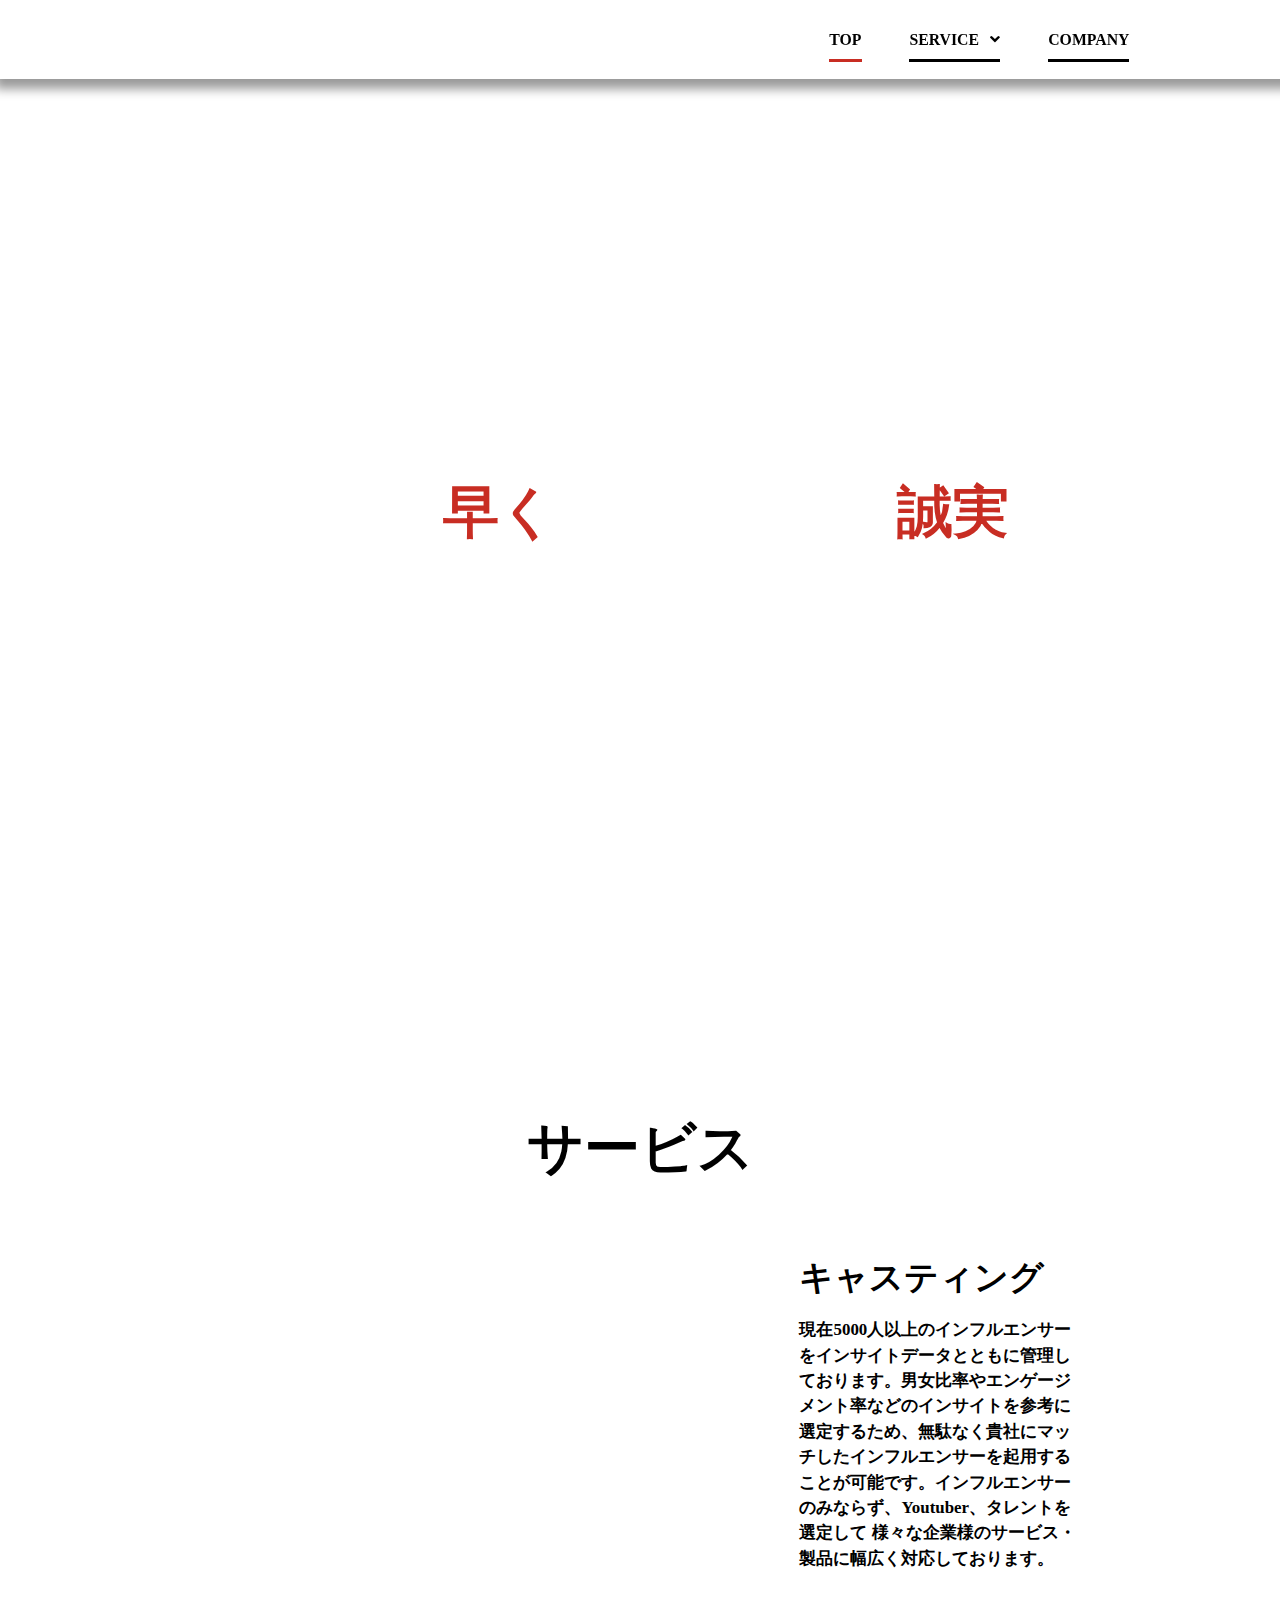
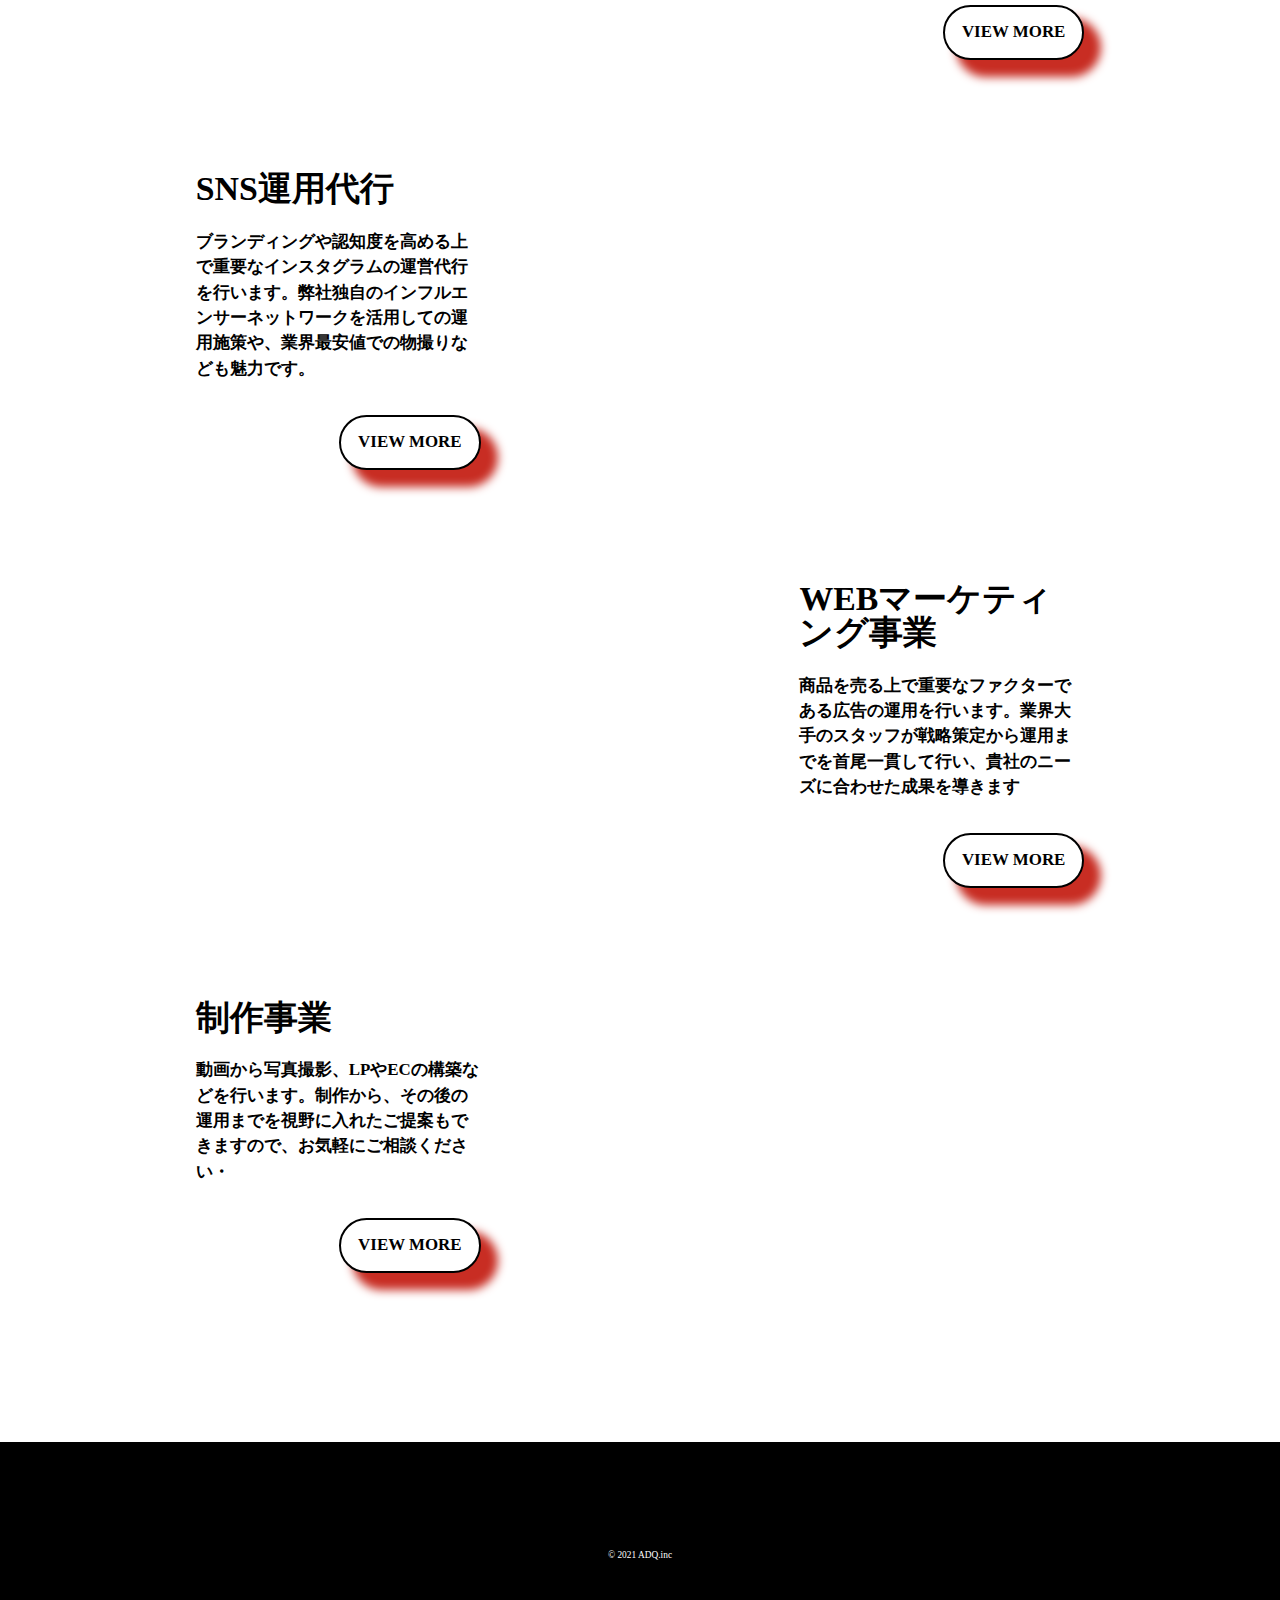
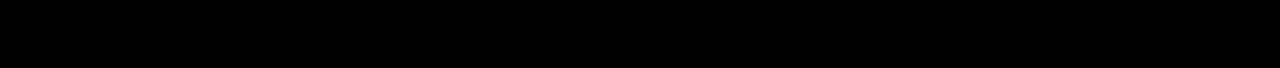
==== index.html @ eafd5e57 "Modified styles.css" ====
<!DOCTYPE html>
<html lang="ja">

<head>
  <meta charset="UTF-8">
  <meta name="viewport" content="width=device-width, initial-scale=1.0">
  <title>???.inc</title>
  <link rel="stylesheet" href="css/Normalize.css">
  <link rel="stylesheet" href="css/test-styles.css">
  <link href="https://use.fontawesome.com/releases/v5.6.1/css/all.css" rel="stylesheet">
  <script src="https://ajax.googleapis.com/ajax/libs/jquery/1.11.0/jquery.min.js"></script>
  <script src="js/main.js"></script>
</head>

<body>
  <header>
    <div class="container">
      <a href="#" class="logo">
        <img src="img/header-logo.jpg" alt="">
      </a>
      <nav class="header-nav">
        <li><a class="now-page" href="">TOP</a></li>
        <li><a href="">SERVICE<i class="fas fa-angle-down"></i></a></li>
        <li><a href="">COMPANY</a></li>
      </nav>
    </div>
  </header>

  <main>
    <!-- トップビュー -->
    <div class="top-view">
      <div class="top-container">
        <video autoplay playsinline autoplay loop muted poster="img/sample.png">
          <source src="video/sample.mp4" type="video/mp4" />
          <img src="img/sample.png">
        </video>
        <div class="ttls">
          <h1 class="ttl">どこよりも<span class="emphasis">早く</span>、どこよりも<span class="emphasis">誠実</span>に。</h1>
          <p class="sub-ttl">ハイクオリティなサービスを世界一丁寧に。</p>
        </div>
      </div>
    </div>

    <div class="service-wrapper">
      <!-- サービスタイトル -->
      <div class="service-ttl-wrapper">
        <div class="container">
          <h1 class="service-ttl marker-animation">サービス</h1>
        </div>
      </div>

      <!-- キャスティング -->
      <section class="service odd casting">
        <div class="container">
          <div class="content">
            <img class="content-left" src="img/sample.png" alt="">
            <div class="content-right">
              <h2 class="ttl marker-animation">キャスティング</h2>
              <p class="description">
                現在5000人以上のインフルエンサーをインサイトデータとともに管理しております。男女比率やエンゲージメント率などのインサイトを参考に選定するため、無駄なく貴社にマッチしたインフルエンサーを起用することが可能です。インフルエンサーのみならず、Youtuber、タレントを選定して
                様々な企業様のサービス・製品に幅広く対応しております。</p>
              <a class="btn" href="#">VIEW MORE</a>
            </div>
          </div>
        </div>
      </section>

      <!-- SNS運用代行 -->
      <section class="service even sns">
        <div class="container">
          <div class="content">
            <img class="content-left" src="img/sample.png" alt="">
            <div class="content-right">
              <h2 class="ttl marker-animation">SNS運用代行</h2>
              <p class="description">
                ブランディングや認知度を高める上で重要なインスタグラムの運営代行を行います。弊社独自のインフルエンサーネットワークを活用しての運用施策や、業界最安値での物撮りなども魅力です。</p>
              <a class="btn" href="#">VIEW MORE</a>
            </div>
          </div>
        </div>
      </section>

      <!-- 広告運用 -->
      <section class="service odd">
        <div class="container">
          <div class="content">
            <img class="content-left" src="img/sample.png" alt="">
            <div class="content-right">
              <h2 class="ttl marker-animation">WEBマーケティング事業</h2>
              <p class="description">商品を売る上で重要なファクターである広告の運用を行います。業界大手のスタッフが戦略策定から運用までを首尾一貫して行い、貴社のニーズに合わせた成果を導きます</p>
              <a class="btn" href="#">VIEW MORE</a>
            </div>
          </div>
        </div>
      </section>

      <!-- 広告制作事業 -->
      <section class="service even advertising-production">
        <div class="container">
          <div class="content">
            <img class="content-left" src="img/sample.png" alt="">
            <div class="content-right">
              <h2 class="ttl marker-animation">制作事業</h2>
              <p class="description">
                動画から写真撮影、LPやECの構築などを行います。制作から、その後の運用までを視野に入れたご提案もできますので、お気軽にご相談ください・</p>
              <a class="btn" href="#">VIEW MORE</a>
            </div>
          </div>
        </div>
      </section>
    </div>

    <footer>
      <div class="wrapper">
        <p><small>&copy; 2021 ADQ.inc</small></p>
      </div>
    </footer>
  </main>
</body>

</html>
---- css/test-styles.css ----
@charset "utf-8";

:root {
  --header-shadow: rgba(0,0,0,0.4);
  --font-color-1: #000;
  --font-color-2: #fff;
  --main-color: rgb(200,45,35);
  --main-background-color: #fce2b1;
  /* --base-color: #000; */
  --base-color: #fff;
  font-size: 70.5%;
}

html { box-sizing: border-box; }

*, *:before, *:after { box-sizing: inherit; }

* {
  margin: 0;
  padding: 0;
  line-height: 100%;
  border: none;
}

body {
  font-family: 'IM Fell DW Pica SC', serif;
}

.container{
  width: 80%;
  margin: 0 auto;
}

/* アニメーション */
.marker-animation.active{
  background-position: -100% 1.3em;
}

.marker-animation {
  background-image: -webkit-linear-gradient(left, transparent 50%, rgb(200,45,35) 50%);
  background-image: -moz-linear-gradient(left, transparent 50%, rgb(200,45,35) 50%);
  background-image: -ms-linear-gradient(left, transparent 50%, rgb(200,45,35) 50%);
  background-image: -o-linear-gradient(left, transparent 50%, rgb(200,45,35) 50%);
  background-image: linear-gradient(left, transparent 50%, rgb(200,45,35) 50%);
  background-repeat: repeat-x;
  background-size: 200% .2em;
  background-position: 0 1.3em;
  transition: all 0.7s ease-in-out 0.7s;
}

/* ヘッダー */
header{
  width:100%;
  position: fixed;
  z-index: 100;
  top: 0;
  left: 0;
  background-color: var(--base-color);
  box-shadow: 5px 0 10px 10px var(--header-shadow);
}

header > .container{
  height:7rem;
  display:flex;
  justify-content: space-between;
  align-items:center;
}

/* ロゴ */
.logo img{
  height: 5rem;
}

/* ヘッダーナビ */
.header-nav li{
  display: inline-block;
  padding:0 2rem;
  list-style: none;
}

.header-nav a {
  display: inline-block;
  font-size: 1.4rem;
  color:var(--font-color-1);
  position: relative;
  text-decoration: none;
  line-height: 4rem;
  font-weight: bold;
}

.header-nav a::before {
  position: absolute;
  bottom: 0;
  left: 0;
  content: '';
  width: 100%;
  height: 3px;
  background: var(--font-color-1);
  transform: scale(1, 1);
  transform-origin: right top;
  transition: transform 0.3s;
}

.header-nav a:hover::before{
  transform: scale(0, 1);
  transform-origin: left top;
}

.header-nav a::after {
  position: absolute;
  bottom: 0;
  left: 0;
  content: '';
  width: 100%;
  height: 3px;
  background: var(--main-color);
  transform: scale(0, 1);
  transform-origin: right top;
  transition: transform 0.3s;
}

.header-nav a:hover::after{
  transform: scale(1, 1);
  transform-origin: left top;
}

a.now-page::before {
  background: var(--main-color);
}

a.now-page::after {
  background: var(--font-color-1);
}


.fa-angle-down {
  margin-left: 1rem;
}

/* トップビュー */

.top-container {
  margin-top: 7rem;
  width: 100vw;
  height: 100vh;
}

.top-view video {
  position: fixed;
  z-index: -100;
  left: 0;
  top: 7rem;
  width: 100vw;
  height: 100vh;
  object-fit: cover;
 }

 .top-view .ttls{
  position: fixed;
  left: 0;
  top: 7rem;
  width: 100vw;
  height: 100vh;
  z-index: -99;
  display: flex;
  flex-direction: column;
  justify-content: center;
  align-items: center;
  text-align:center;
  margin: auto;
  color: var(--font-color-2);
}

.top-view .ttl {
  font-size: min(5.5vw,5rem);
 }

.top-view .ttl .emphasis {
  color: var(--main-color);
}

.top-view .sub-ttl{
  text-align: center;
  letter-spacing: 0.4vw;
  font-size: min(3.5vw,3rem);
}

/* サービス */
.service-wrapper {
  padding: 10rem 0;
  background-color: var(--base-color);
}
/* サービスタイトル */
.service-ttl-wrapper {
  background-color: var(--base-color);
}

.service-ttl-wrapper .container {
  display: flex;
  justify-content: center;
  align-items: center;
}

.service-ttl {
  color: var(--font-color-1);
  display: inline;
  font-size: 5rem;
  line-height: 10rem;
}

.service-ttl::after {
  position: absolute;
  top: 2.5rem;
  left: 0;
  content: '';
  width: 100%;
  height: 3px;
  background: var(--main-color);
}

/* コンテンツs */
.service {
  width: 100%;
  padding: 5rem;
  display: flex;
  flex-direction: column;
  justify-content: center;
  background-color: var(--base-color);
}

.service .container {
  display: flex;
  flex-direction: column;
  justify-content: space-evenly;
  align-items: center;
}

.service .content {
  display: flex;
  justify-content: center;
  align-items: center;
  width: 100%;
}

.odd .content {
  flex-direction: row;
}

.even .content {
  flex-direction: row-reverse;
}

.service .content-left {
  width: 55%;
  border-radius: 10px;
}

.service .content-right {
  height: 100%;
  width: 45%;
  display: flex;
  flex-direction: column;
  justify-content: center;
}

.odd .content-right {
  padding: 0 2rem 0 10rem;
}

.even .content-right {
  padding: 0 10rem 0 2rem;
}

.service .ttl {
  text-align: left;
  font-size: 3rem;
  color: var(--font-color-1);
  padding-bottom: 2rem;
}

.service .description {
  text-align: left;
  font-size: 1.5rem;
  font-weight: bold;
  line-height: 1.5;
  color: var(--font-color-1);
  padding-bottom: 3rem;
}

.service .btn {
  display: inline-block;
  border: 2px solid var(--font-color-1);
  border-radius: 5rem;
  background-color: var(--base-color);
  font-weight: bold;
  color: var(--font-color-1);
  line-height: 4.5rem;
  padding: 0 1.5rem;
  margin: 0 0 0 auto;
  font-size: 1.5rem;
  text-decoration: none;
  box-shadow: 15px 15px 10px 2px var(--main-color);
}

.effect-fade {
  opacity: 0;
  transform: translate(0, 45px);
  transition: all 300ms;
}

.effect-fade.effect-scroll {
  opacity: 1;
  transform: translate(0, 0);
}

/* フッター */
footer{
  height: 20rem;
  background-color:var(--font-color-1);
  color:var(--font-color-2);
  -webkit-transform: translate3d(0,0,0);
}
footer > .wrapper{
  height: 100%;
  display: flex;
  flex-direction: column;
  justify-content: center;
  align-items: center;
}

@media screen and (max-width:780px) {
  :root {
  font-size: 72.5%;
  }

  .container{
    width: 85%;
  }

  .service-wrapper {
    padding: 5rem 0;
  }

  .service {
    padding: 0;
  }

  .service .content {
    flex-direction: column;
  }

  .service .content-left {
    width: 100%;
  }

  .service .content-right {
    width: 100%;
    padding: 5rem 0;
  }
}

@media screen and (max-width:450px) {
  :root {
    font-size: 55%;
  }

  .header-nav li{
    padding:0;
  }
}
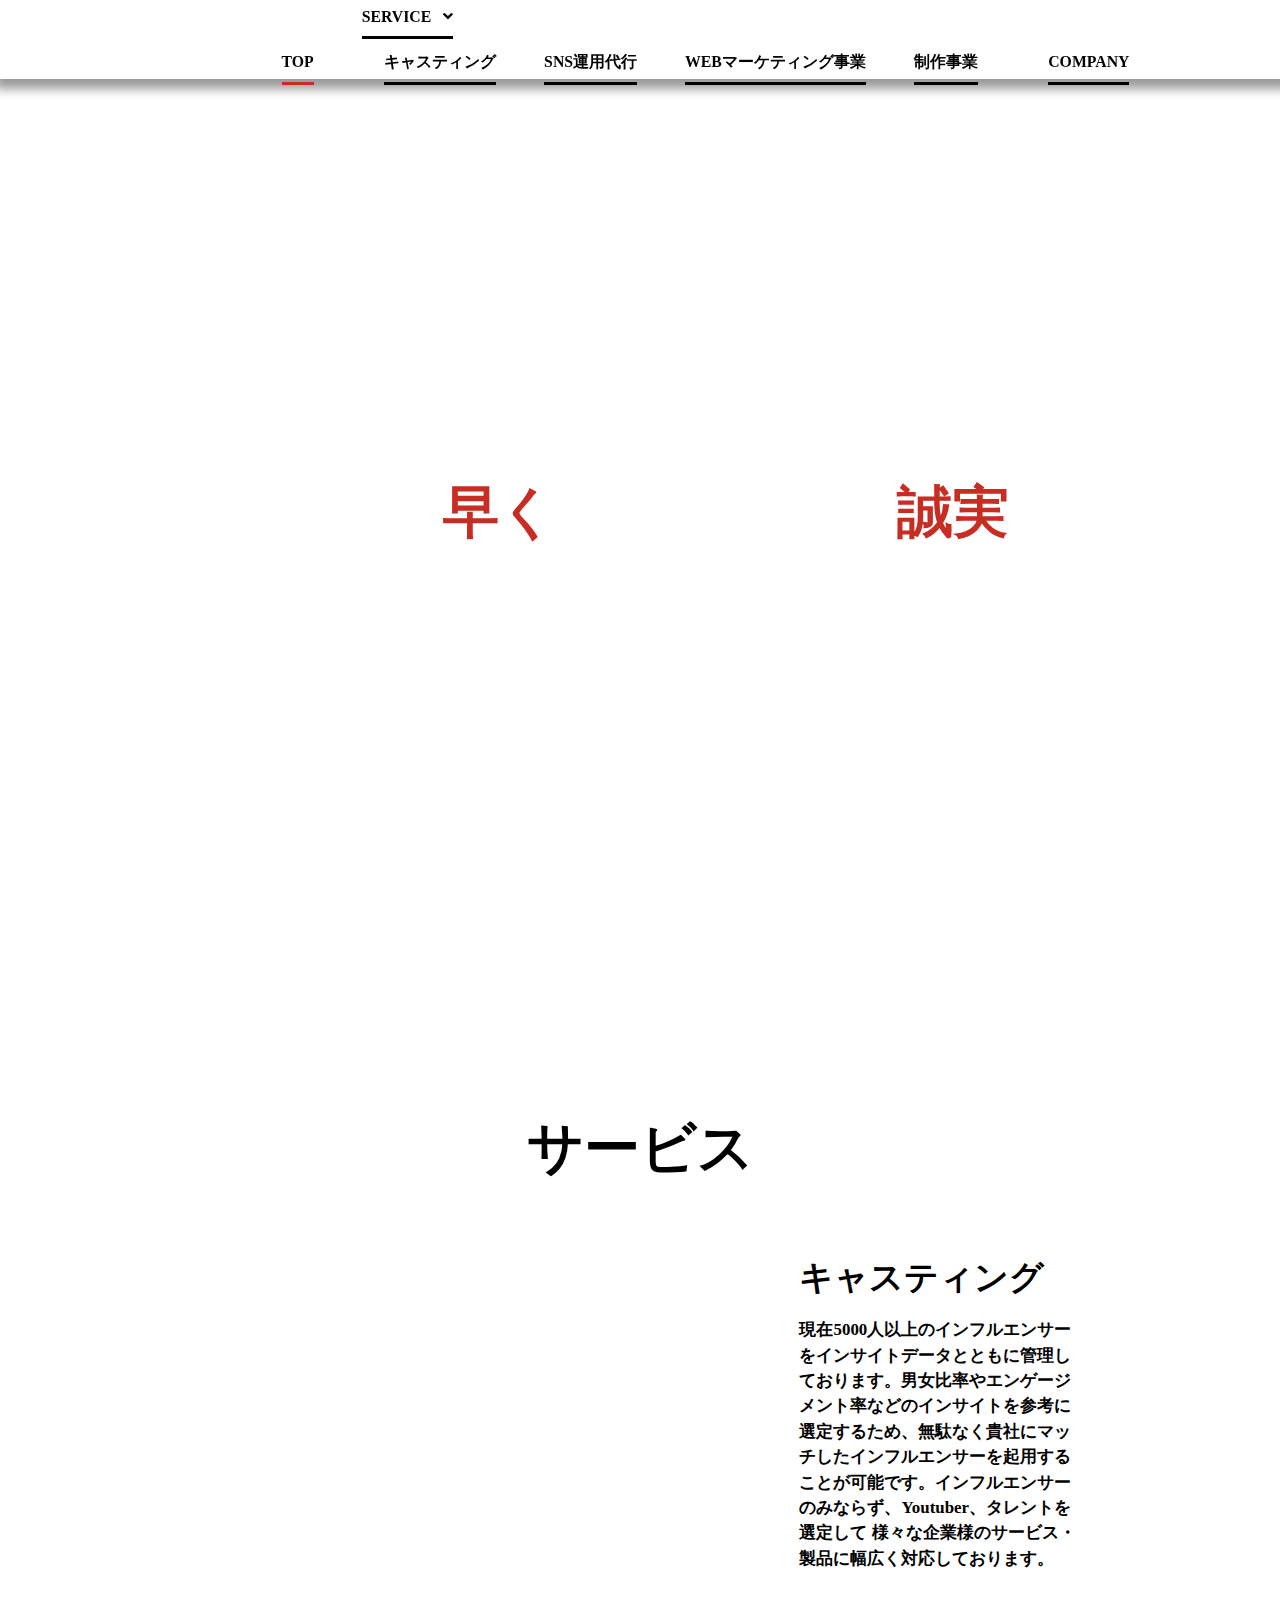
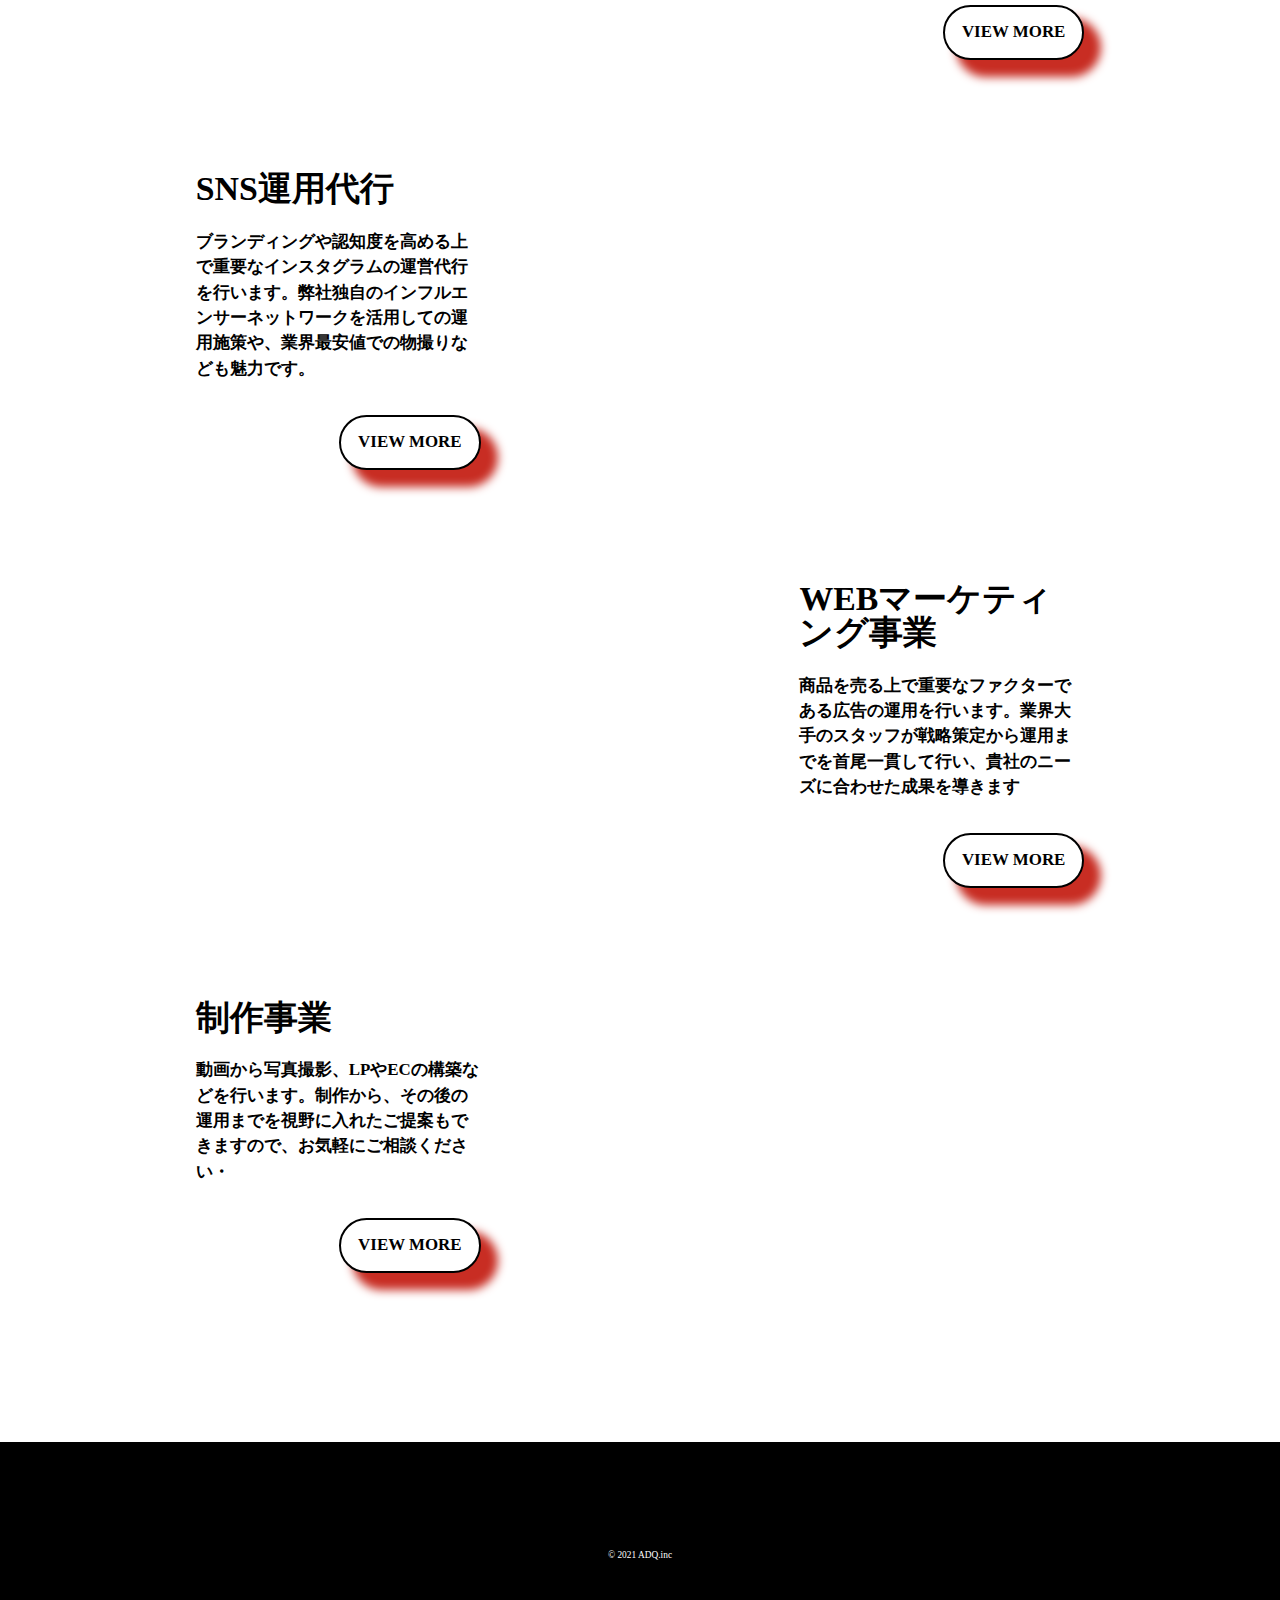
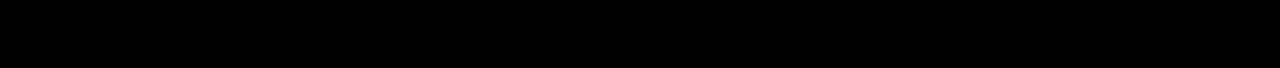
==== commit 303741be: "Modifyed stylesheet.css" ====
--- a/index.html
+++ b/index.html
@@ -4,11 +4,11 @@
 <head>
   <meta charset="UTF-8">
   <meta name="viewport" content="width=device-width, initial-scale=1.0">
-  <title>???.inc</title>
+  <title>ADQ.inc</title>
   <link rel="stylesheet" href="css/Normalize.css">
   <link rel="stylesheet" href="css/test-styles.css">
-  <link href="https://use.fontawesome.com/releases/v5.6.1/css/all.css" rel="stylesheet">
-  <script src="https://ajax.googleapis.com/ajax/libs/jquery/1.11.0/jquery.min.js"></script>
+  <link href="http://use.fontawesome.com/releases/v5.6.1/css/all.css" rel="stylesheet">
+  <script src="http://ajax.googleapis.com/ajax/libs/jquery/1.11.0/jquery.min.js"></script>
   <script src="js/main.js"></script>
 </head>
 
@@ -20,7 +20,15 @@
       </a>
       <nav class="header-nav">
         <li><a class="now-page" href="">TOP</a></li>
-        <li><a href="">SERVICE<i class="fas fa-angle-down"></i></a></li>
+        <li class="dropdown-btn">
+          <a href="#service-wrapper">SERVICE<i class="fas fa-angle-down"></i></a>
+          <ul class="dropdown">
+            <li><a href="#">キャスティング</a></li>
+            <li><a href="#">SNS運用代行</a></li>
+            <li><a href="#">WEBマーケティング事業</a></li>
+            <li><a href="#">制作事業</a></li>
+          </ul>
+        </li>
         <li><a href="">COMPANY</a></li>
       </nav>
     </div>
@@ -41,7 +49,7 @@
       </div>
     </div>
 
-    <div class="service-wrapper">
+    <div id="service-wrapper" class="service-wrapper">
       <!-- サービスタイトル -->
       <div class="service-ttl-wrapper">
         <div class="container">
@@ -50,7 +58,7 @@
       </div>
 
       <!-- キャスティング -->
-      <section class="service odd casting">
+      <section id="casting" class="service odd casting">
         <div class="container">
           <div class="content">
             <img class="content-left" src="img/sample.png" alt="">
@@ -66,7 +74,7 @@
       </section>
 
       <!-- SNS運用代行 -->
-      <section class="service even sns">
+      <section id="sns" class="service even sns">
         <div class="container">
           <div class="content">
             <img class="content-left" src="img/sample.png" alt="">
@@ -81,7 +89,7 @@
       </section>
 
       <!-- 広告運用 -->
-      <section class="service odd">
+      <section id="advertising-operation" class="service odd advertising-operation">
         <div class="container">
           <div class="content">
             <img class="content-left" src="img/sample.png" alt="">
@@ -95,7 +103,7 @@
       </section>
 
       <!-- 広告制作事業 -->
-      <section class="service even advertising-production">
+      <section id="advertising-production" class="service even advertising-production">
         <div class="container">
           <div class="content">
             <img class="content-left" src="img/sample.png" alt="">
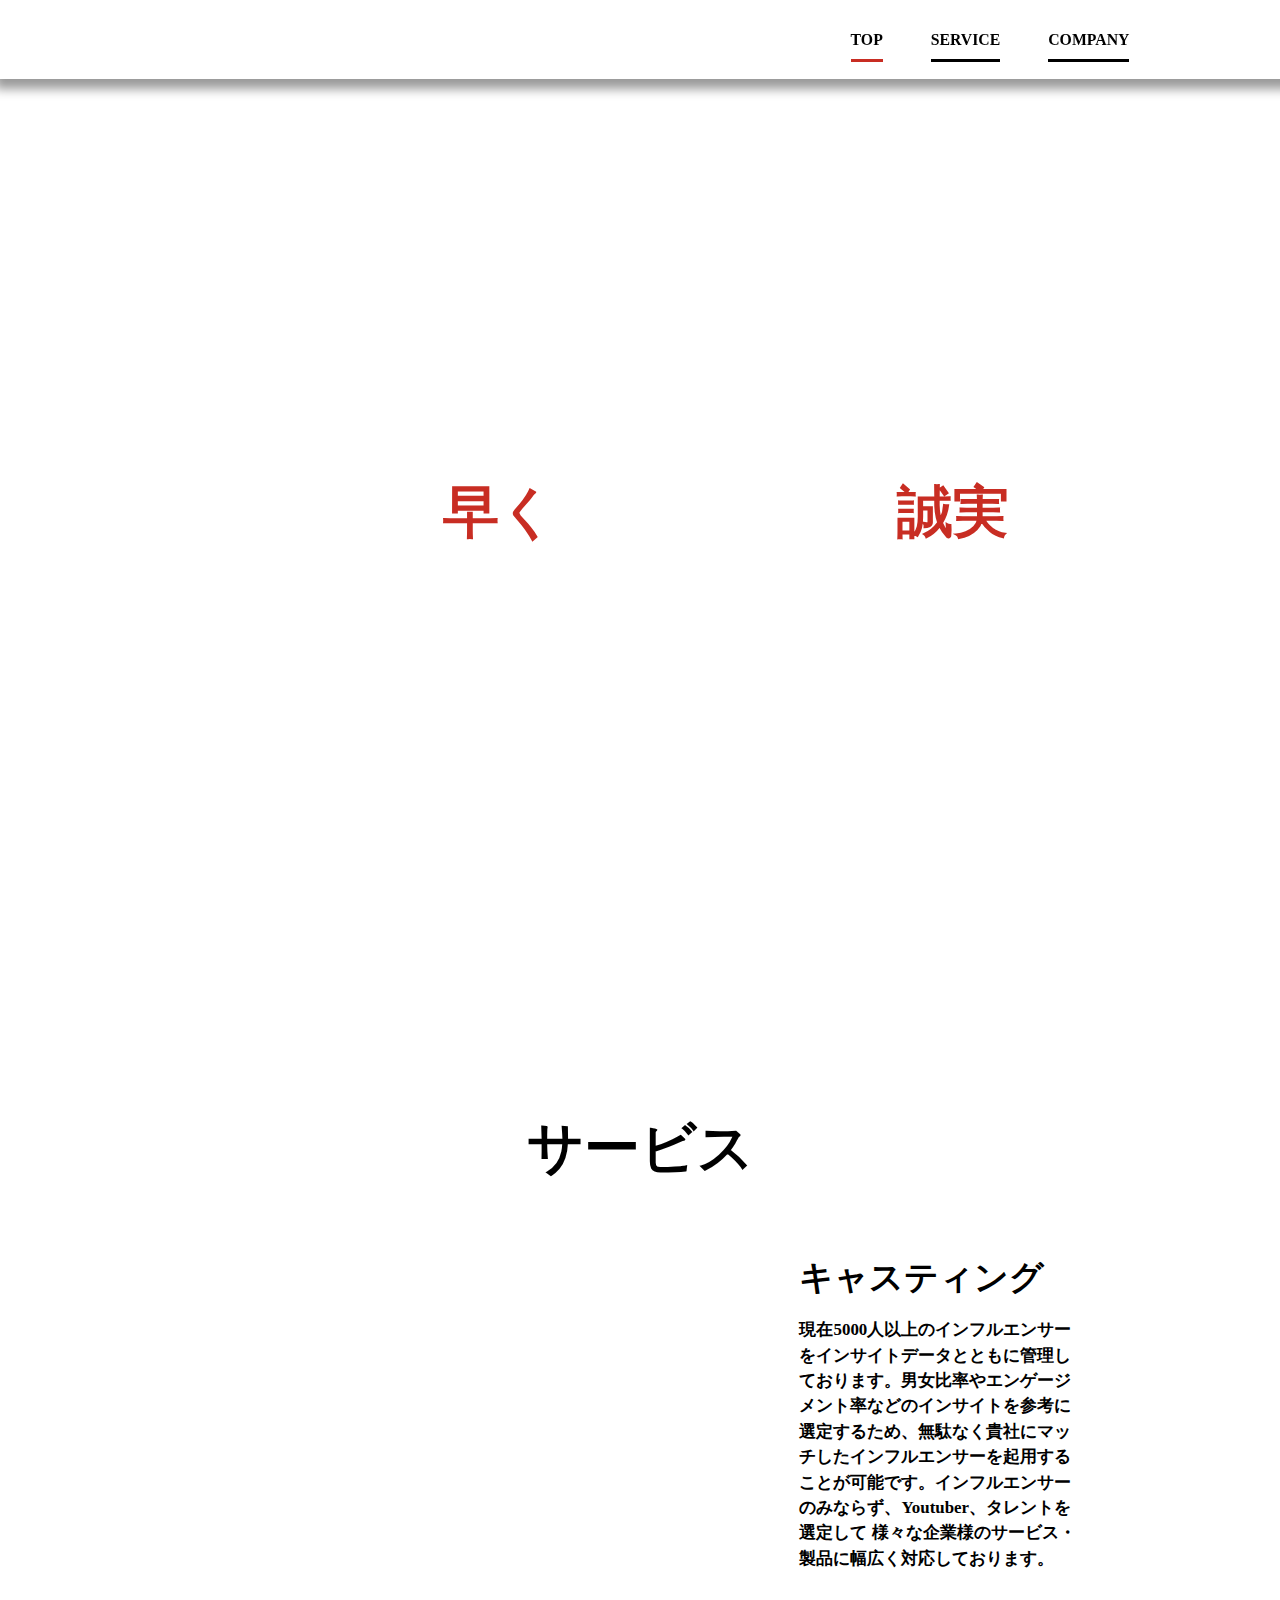
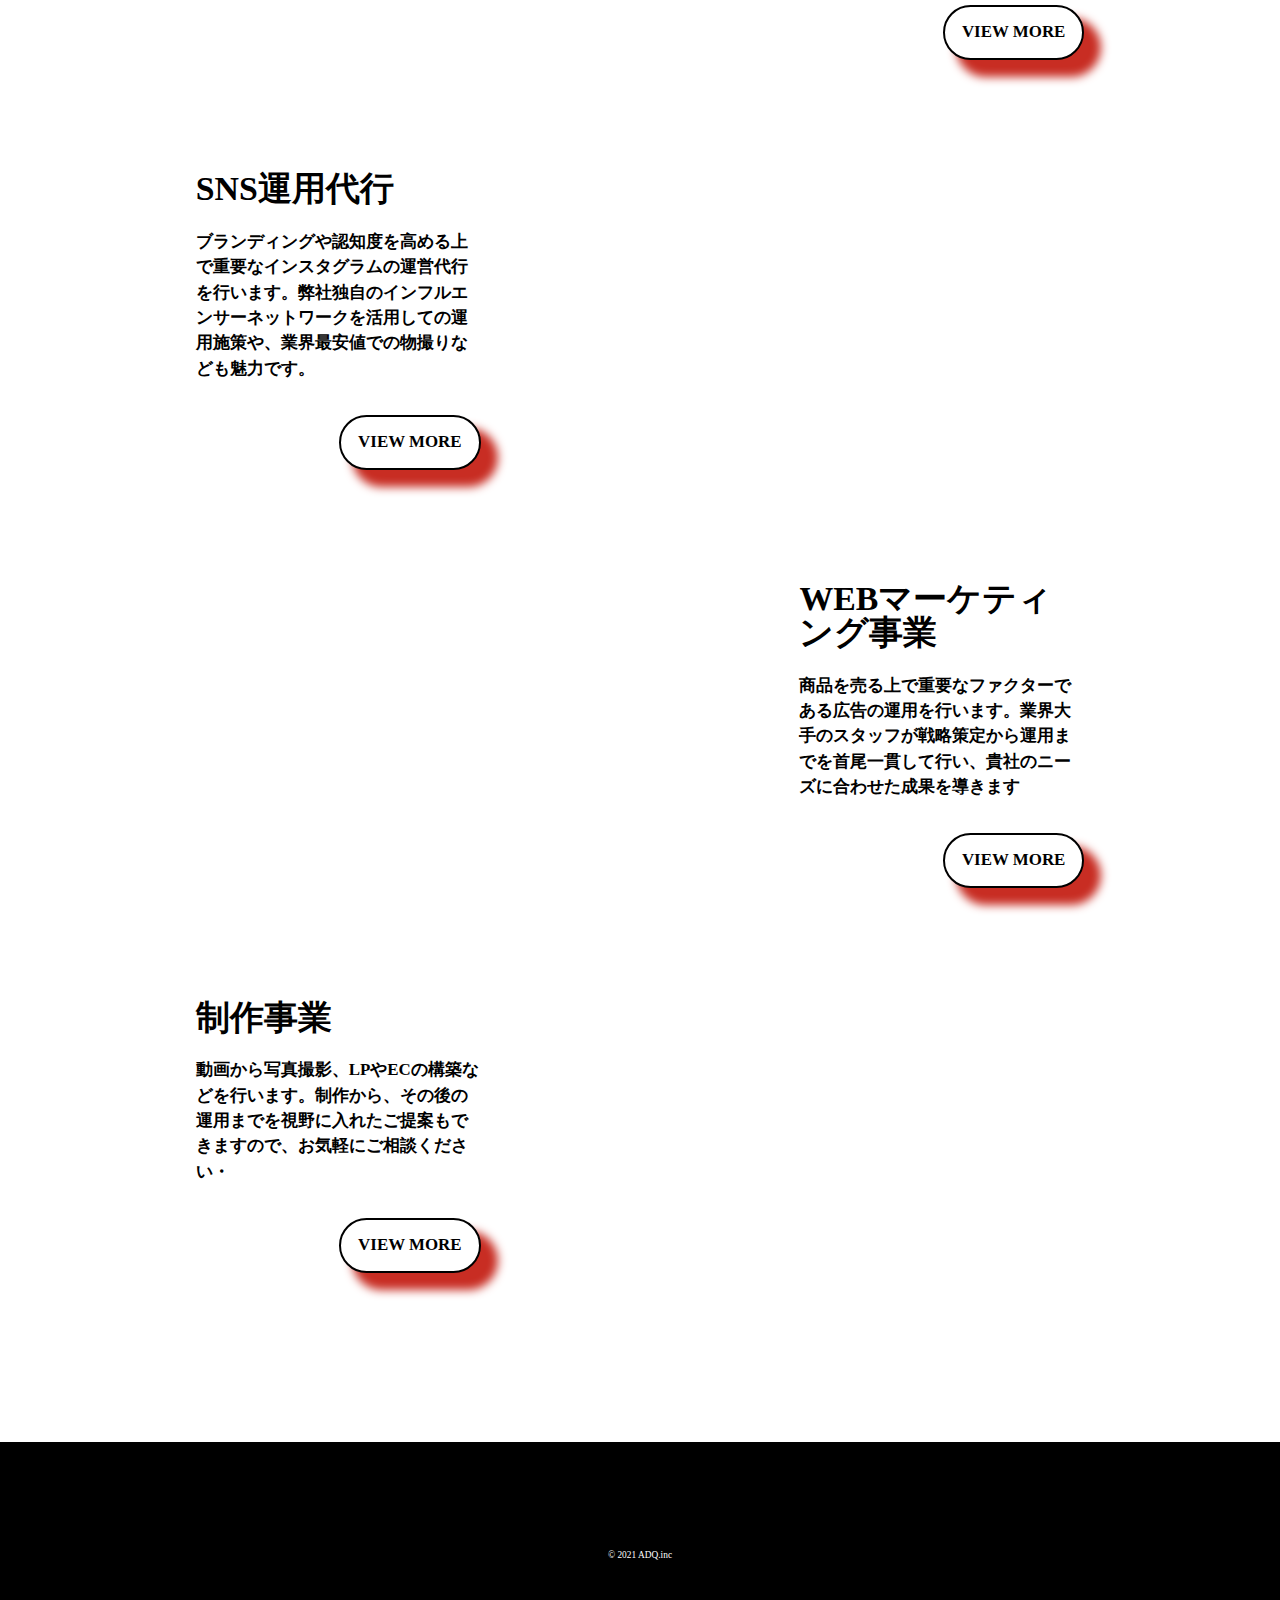
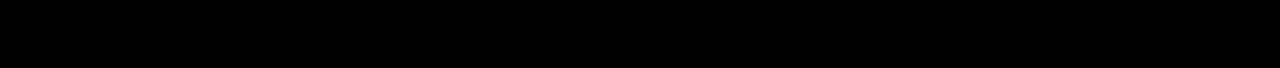
==== commit f2c6ba0a: "Modifyed stylesheet.css" ====
--- a/index.html
+++ b/index.html
@@ -21,13 +21,7 @@
       <nav class="header-nav">
         <li><a class="now-page" href="">TOP</a></li>
         <li class="dropdown-btn">
-          <a href="#service-wrapper">SERVICE<i class="fas fa-angle-down"></i></a>
-          <ul class="dropdown">
-            <li><a href="#">キャスティング</a></li>
-            <li><a href="#">SNS運用代行</a></li>
-            <li><a href="#">WEBマーケティング事業</a></li>
-            <li><a href="#">制作事業</a></li>
-          </ul>
+          <a href="#service-wrapper">SERVICE</a>
         </li>
         <li><a href="">COMPANY</a></li>
       </nav>
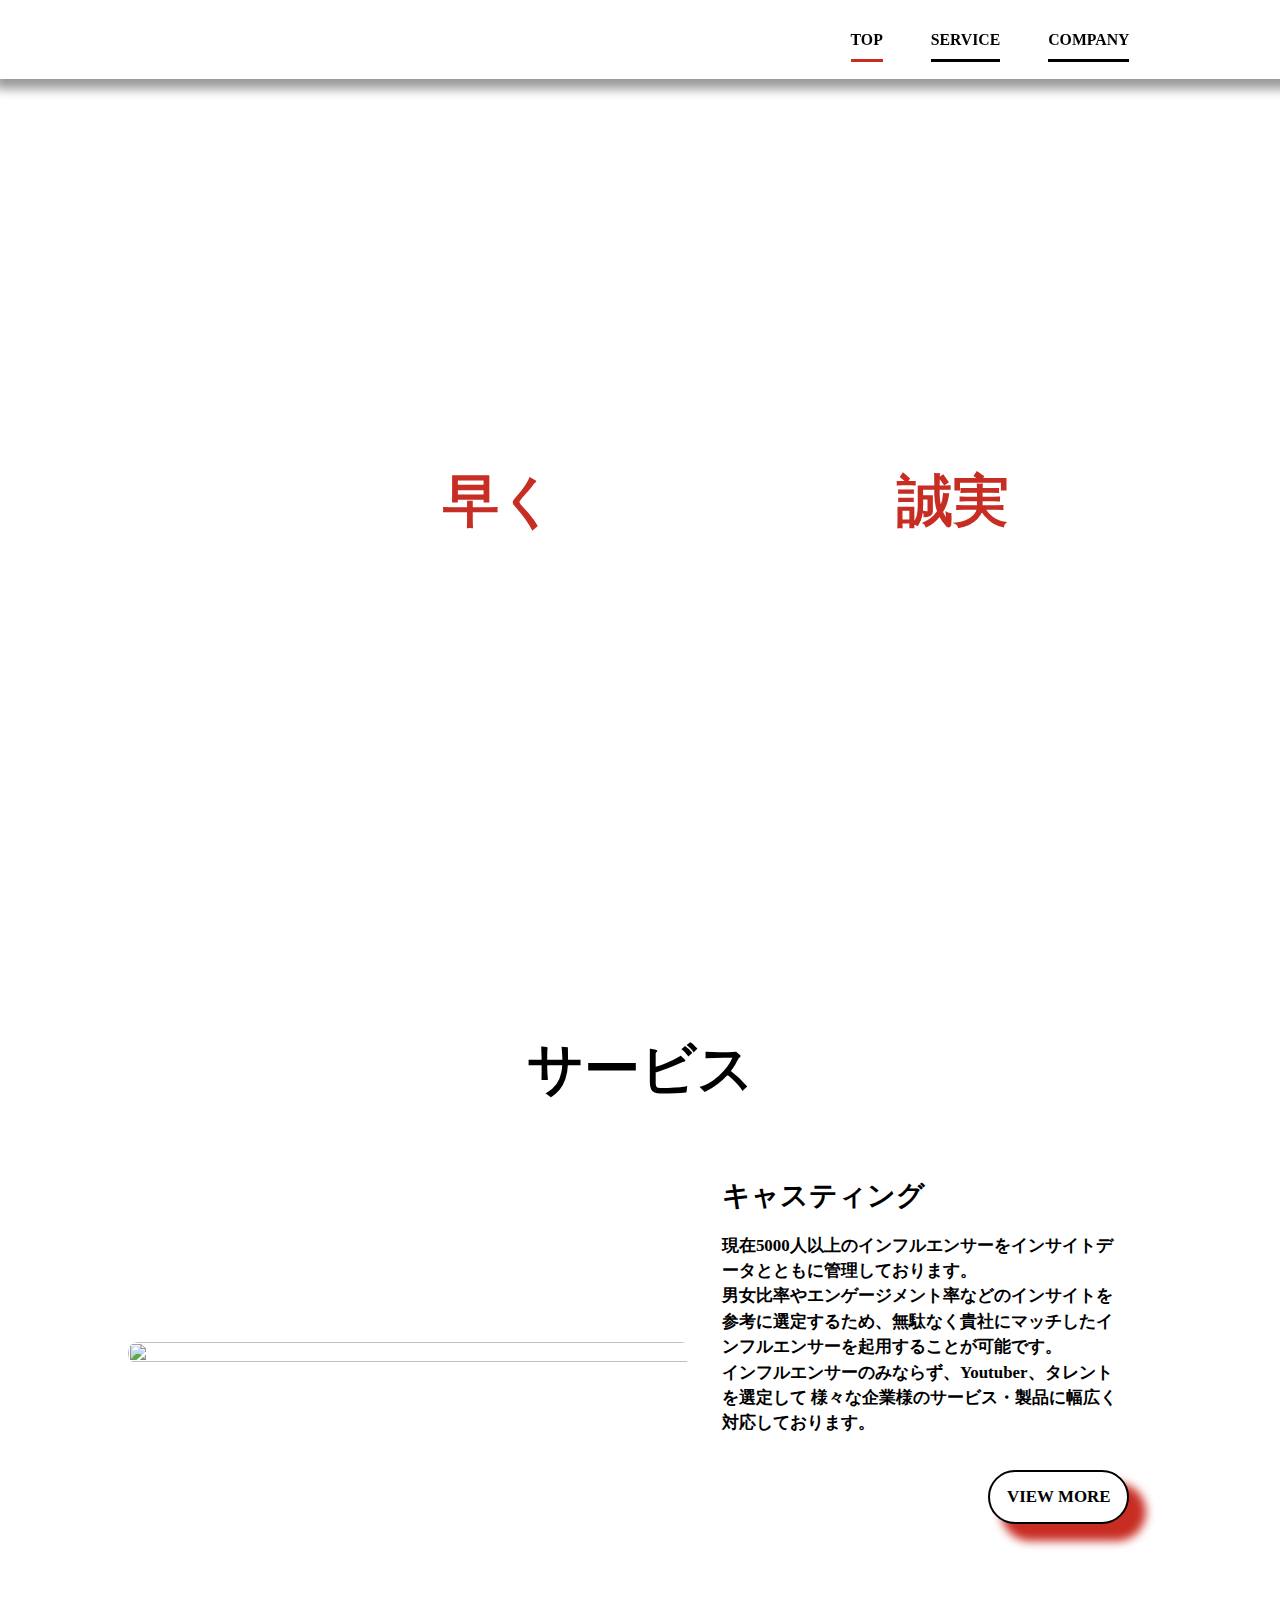
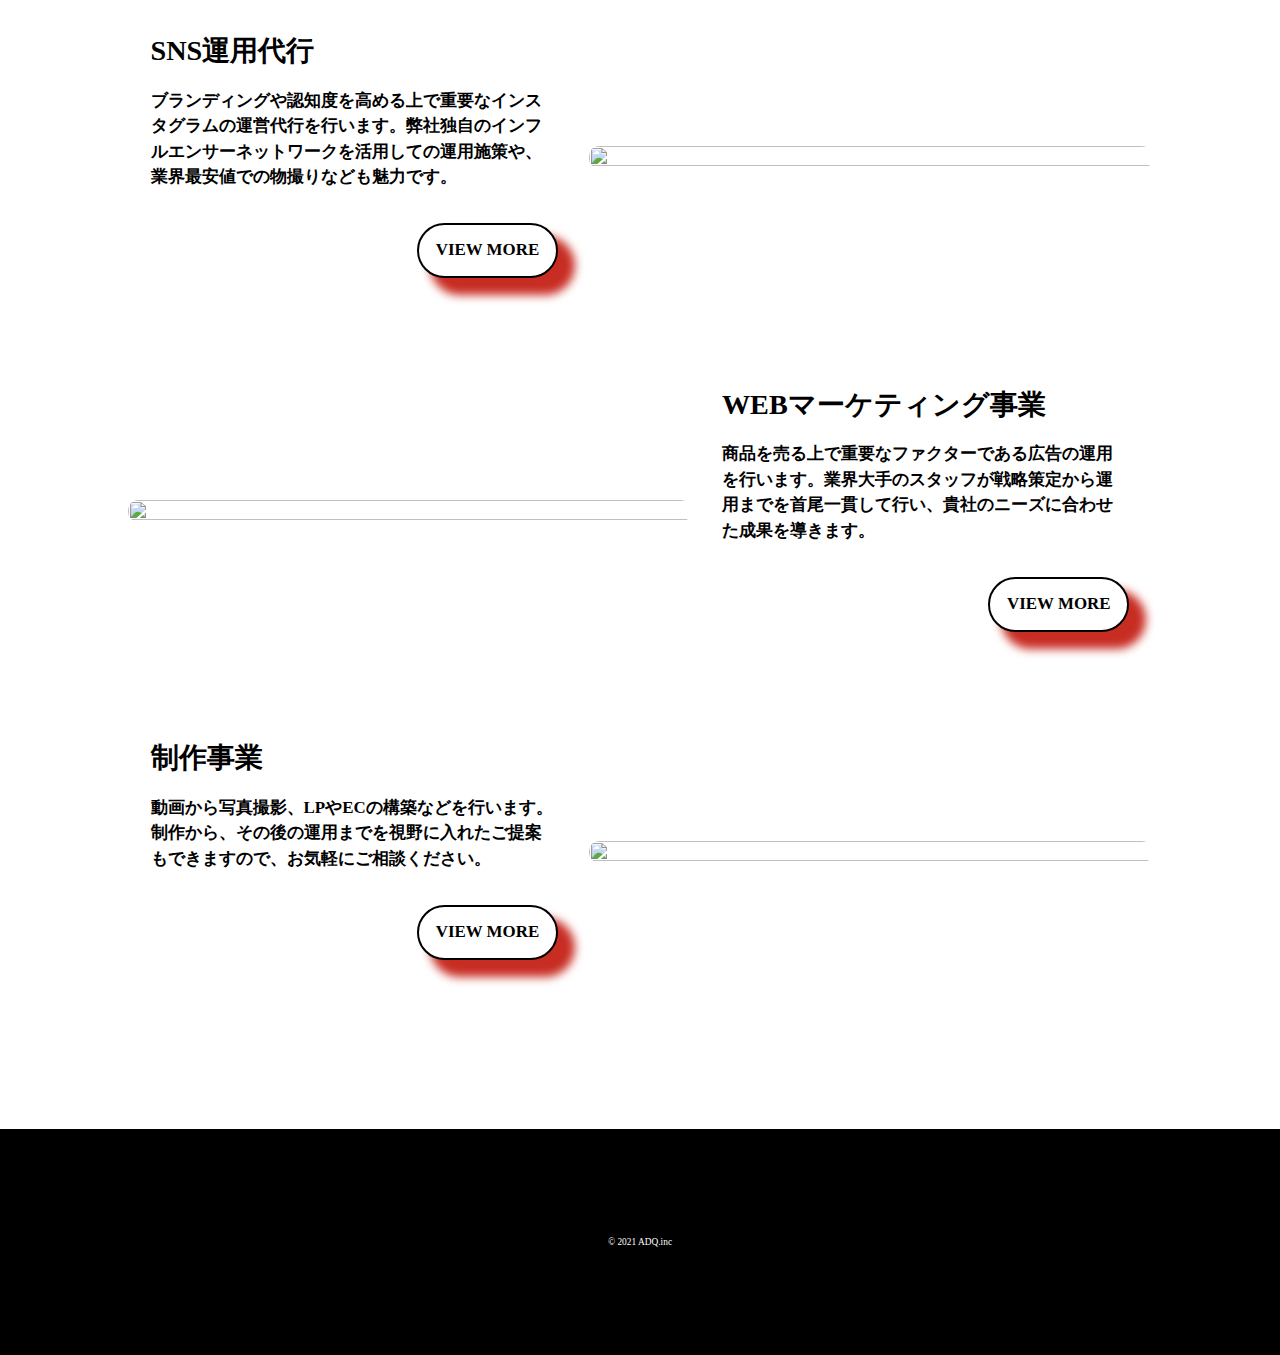
==== commit 0f092683: "add index.html" ====
--- a/index.html
+++ b/index.html
@@ -6,24 +6,26 @@
   <meta name="viewport" content="width=device-width, initial-scale=1.0">
   <title>ADQ.inc</title>
   <link rel="stylesheet" href="css/Normalize.css">
-  <link rel="stylesheet" href="css/test-styles.css">
-  <link href="http://use.fontawesome.com/releases/v5.6.1/css/all.css" rel="stylesheet">
-  <script src="http://ajax.googleapis.com/ajax/libs/jquery/1.11.0/jquery.min.js"></script>
+  <link rel="stylesheet" href="css/base.css">
+  <link rel="stylesheet" href="css/marker-animation.css">
+  <link rel="stylesheet" href="css/header.css">
+  <link rel="stylesheet" href="css/footer.css">
+  <link rel="stylesheet" href="css/top.css">
+  <link href="https://use.fontawesome.com/releases/v5.6.1/css/all.css" rel="stylesheet">
+  <script src="https://ajax.googleapis.com/ajax/libs/jquery/1.11.0/jquery.min.js"></script>
   <script src="js/main.js"></script>
 </head>
 
 <body>
   <header>
     <div class="container">
-      <a href="#" class="logo">
+      <a href="index.html" class="logo">
         <img src="img/header-logo.jpg" alt="">
       </a>
       <nav class="header-nav">
-        <li><a class="now-page" href="">TOP</a></li>
-        <li class="dropdown-btn">
-          <a href="#service-wrapper">SERVICE</a>
-        </li>
-        <li><a href="">COMPANY</a></li>
+        <li><a class="now-page" href="index.html">TOP</a></li>
+        <li><a href="index.html#service-wrapper">SERVICE</a></li>
+        <li><a href="layout/company.html#company">COMPANY</a></li>
       </nav>
     </div>
   </header>
@@ -32,7 +34,7 @@
     <!-- トップビュー -->
     <div class="top-view">
       <div class="top-container">
-        <video autoplay playsinline autoplay loop muted poster="img/sample.png">
+        <video autoplay playsinline loop muted poster="img/sample.png">
           <source src="video/sample.mp4" type="video/mp4" />
           <img src="img/sample.png">
         </video>
@@ -59,7 +61,7 @@
             <div class="content-right">
               <h2 class="ttl marker-animation">キャスティング</h2>
               <p class="description">
-                現在5000人以上のインフルエンサーをインサイトデータとともに管理しております。男女比率やエンゲージメント率などのインサイトを参考に選定するため、無駄なく貴社にマッチしたインフルエンサーを起用することが可能です。インフルエンサーのみならず、Youtuber、タレントを選定して
+                現在5000人以上のインフルエンサーをインサイトデータとともに管理しております。<br>男女比率やエンゲージメント率などのインサイトを参考に選定するため、無駄なく貴社にマッチしたインフルエンサーを起用することが可能です。<br>インフルエンサーのみならず、Youtuber、タレントを選定して
                 様々な企業様のサービス・製品に幅広く対応しております。</p>
               <a class="btn" href="#">VIEW MORE</a>
             </div>
@@ -89,7 +91,7 @@
             <img class="content-left" src="img/sample.png" alt="">
             <div class="content-right">
               <h2 class="ttl marker-animation">WEBマーケティング事業</h2>
-              <p class="description">商品を売る上で重要なファクターである広告の運用を行います。業界大手のスタッフが戦略策定から運用までを首尾一貫して行い、貴社のニーズに合わせた成果を導きます</p>
+              <p class="description">商品を売る上で重要なファクターである広告の運用を行います。業界大手のスタッフが戦略策定から運用までを首尾一貫して行い、貴社のニーズに合わせた成果を導きます。</p>
               <a class="btn" href="#">VIEW MORE</a>
             </div>
           </div>
@@ -104,7 +106,7 @@
             <div class="content-right">
               <h2 class="ttl marker-animation">制作事業</h2>
               <p class="description">
-                動画から写真撮影、LPやECの構築などを行います。制作から、その後の運用までを視野に入れたご提案もできますので、お気軽にご相談ください・</p>
+                動画から写真撮影、LPやECの構築などを行います。制作から、その後の運用までを視野に入れたご提案もできますので、お気軽にご相談ください。</p>
               <a class="btn" href="#">VIEW MORE</a>
             </div>
           </div>
@@ -112,12 +114,12 @@
       </section>
     </div>
 
-    <footer>
-      <div class="wrapper">
-        <p><small>&copy; 2021 ADQ.inc</small></p>
-      </div>
-    </footer>
   </main>
+  <footer>
+    <div class="wrapper">
+      <p><small>&copy; 2021 ADQ.inc</small></p>
+    </div>
+  </footer>
 </body>
 
 </html>--- a/css/base.css
+++ b/css/base.css
@@ -0,0 +1,50 @@
+@charset "utf-8";
+
+:root {
+  --header-shadow: rgba(0,0,0,0.4);
+  --font-color-1: #000;
+  --font-color-2: #fff;
+  --main-color: rgb(200,45,35);
+  --main-background-color: #fce2b1;
+  --base-color: #fff;
+  font-size: 70.5%;
+}
+
+html { box-sizing: border-box; }
+
+*, *:before, *:after { box-sizing: inherit; }
+
+* {
+  margin: 0;
+  padding: 0;
+  line-height: 100%;
+  border: none;
+}
+
+body {
+  font-family: 'IM Fell DW Pica SC', serif;
+}
+
+.container{
+  width: 80%;
+  margin: 0 auto;
+}
+
+@media screen and (max-width:960px) {
+
+  :root {
+  font-size: 72.5%;
+  }
+
+  .container{
+    width: 85%;
+  }
+}
+
+
+@media screen and (max-width:520px) {
+
+  :root {
+    font-size: 45%;
+  }
+}--- a/css/marker-animation.css
+++ b/css/marker-animation.css
@@ -0,0 +1,16 @@
+/* アニメーション */
+.marker-animation.active{
+  background-position: -100% 1.3em;
+}
+
+.marker-animation {
+  background-image: -webkit-linear-gradient(left, transparent 50%, rgb(200,45,35) 50%);
+  background-image: -moz-linear-gradient(left, transparent 50%, rgb(200,45,35) 50%);
+  background-image: -ms-linear-gradient(left, transparent 50%, rgb(200,45,35) 50%);
+  background-image: -o-linear-gradient(left, transparent 50%, rgb(200,45,35) 50%);
+  background-image: linear-gradient(left, transparent 50%, rgb(200,45,35) 50%);
+  background-repeat: repeat-x;
+  background-size: 200% .2em;
+  background-position: 0 1.3em;
+  transition: all 0.7s ease-in-out 0.7s;
+}--- a/css/header.css
+++ b/css/header.css
@@ -0,0 +1,94 @@
+/* ヘッダー */
+header{
+  width:100%;
+  position: fixed;
+  z-index: 100;
+  top: 0;
+  left: 0;
+  background-color: var(--base-color);
+  box-shadow: 5px 0 10px 10px var(--header-shadow);
+}
+
+header > .container{
+  height:7rem;
+  display:flex;
+  justify-content: space-between;
+  align-items:center;
+}
+
+/* ロゴ */
+.logo img{
+  height: 5rem;
+}
+
+/* ヘッダーナビ */
+.header-nav li{
+  display: inline-block;
+  padding:0 2rem;
+  list-style: none;
+}
+
+.header-nav a {
+  display: inline-block;
+  font-size: 1.4rem;
+  color:var(--font-color-1);
+  position: relative;
+  text-decoration: none;
+  line-height: 4rem;
+  font-weight: bold;
+}
+
+.header-nav a::before {
+  position: absolute;
+  bottom: 0;
+  left: 0;
+  content: '';
+  width: 100%;
+  height: 3px;
+  background: var(--font-color-1);
+  transform: scale(1, 1);
+  transform-origin: right top;
+  transition: transform 0.3s;
+}
+
+.header-nav a:hover::before{
+  transform: scale(0, 1);
+  transform-origin: left top;
+}
+
+.header-nav a::after {
+  position: absolute;
+  bottom: 0;
+  left: 0;
+  content: '';
+  width: 100%;
+  height: 3px;
+  background: var(--main-color);
+  transform: scale(0, 1);
+  transform-origin: right top;
+  transition: transform 0.3s;
+}
+
+.header-nav a:hover::after{
+  transform: scale(1, 1);
+  transform-origin: left top;
+}
+
+a.now-page::before {
+  background: var(--main-color);
+}
+
+a.now-page::after {
+  background: var(--font-color-1);
+}
+
+
+.fa-angle-down {
+  margin-left: 1rem;
+}
+
+@media screen and (max-width:520px) {
+  .header-nav li{
+    padding:0.5rem;
+  }
+}--- a/css/footer.css
+++ b/css/footer.css
@@ -0,0 +1,14 @@
+/* フッター */
+footer{
+  height: 20rem;
+  background-color:var(--font-color-1);
+  color:var(--font-color-2);
+  transform: translate3d(0,0,0);
+}
+footer > .wrapper{
+  height: 100%;
+  display: flex;
+  flex-direction: column;
+  justify-content: center;
+  align-items: center;
+}--- a/css/top.css
+++ b/css/top.css
@@ -0,0 +1,204 @@
+/* トップビュー */
+
+.top-container {
+  padding-top: 7rem;
+  width: 100vw;
+  height: 100vh;
+}
+
+.top-view video {
+  position: fixed;
+  z-index: -100;
+  left: 0;
+  top: 7rem;
+  width: 100vw;
+  height: 100vh;
+  object-fit: cover;
+ }
+
+ .top-view .ttls{
+  position: fixed;
+  left: 0;
+  top: 7rem;
+  width: 100vw;
+  height: 100vh;
+  z-index: -99;
+  display: flex;
+  flex-direction: column;
+  justify-content: center;
+  align-items: center;
+  text-align:center;
+  margin: auto;
+  color: var(--font-color-2);
+}
+
+.top-view .ttl {
+  font-size: min(5.5vw,5rem);
+  margin: 0 0 2rem;
+ }
+
+.top-view .ttl .emphasis {
+  color: var(--main-color);
+}
+
+.top-view .sub-ttl{
+  text-align: center;
+  letter-spacing: 0.4vw;
+  font-size: min(3.5vw,3rem);
+}
+
+/* サービス */
+.service-wrapper {
+  padding: 10rem 0;
+  background-color: var(--base-color);
+}
+/* サービスタイトル */
+.service-ttl-wrapper {
+  background-color: var(--base-color);
+}
+
+.service-ttl-wrapper .container {
+  display: flex;
+  justify-content: center;
+  align-items: center;
+}
+
+.service-ttl {
+  color: var(--font-color-1);
+  display: inline;
+  font-size: 5rem;
+  line-height: 10rem;
+}
+
+.service-ttl::after {
+  position: absolute;
+  top: 2.5rem;
+  left: 0;
+  content: '';
+  width: 100%;
+  height: 3px;
+  background: var(--main-color);
+}
+
+/* サービスコンテンツs */
+.service {
+  width: 100%;
+  padding: 5rem 0;
+  display: flex;
+  flex-direction: column;
+  justify-content: center;
+  background-color: var(--base-color);
+}
+
+.service .container {
+  display: flex;
+  flex-direction: column;
+  justify-content: space-evenly;
+  align-items: center;
+}
+
+.service .content {
+  display: flex;
+  justify-content: center;
+  align-items: center;
+  width: 100%;
+}
+
+.odd .content {
+  flex-direction: row;
+}
+
+.even .content {
+  flex-direction: row-reverse;
+}
+
+.service .content-left {
+  height: 100%;
+  width: 60rem;
+  max-width: 55%;
+  border-radius: 10px;
+}
+
+.service .content-right {
+  height: 100%;
+  width: 45%;
+  display: flex;
+  flex-direction: column;
+  justify-content: center;
+}
+
+.odd .content-right {
+  padding: 0 2rem 0 10rem;
+  padding-left: max(3%);
+}
+
+.even .content-right {
+  padding: 0 10rem 0 2rem;
+  padding-right: max(3%);
+}
+
+.service .ttl {
+  text-align: left;
+  font-size: 2.5rem;
+  color: var(--font-color-1);
+  padding-bottom: 2rem;
+}
+
+.service .description {
+  text-align: left;
+  font-size: 1.5rem;
+  font-weight: bold;
+  line-height: 1.5;
+  color: var(--font-color-1);
+  padding-bottom: 3rem;
+}
+
+.service .btn {
+  display: inline-block;
+  border: 2px solid var(--font-color-1);
+  border-radius: 5rem;
+  background-color: var(--base-color);
+  font-weight: bold;
+  color: var(--font-color-1);
+  line-height: 4.5rem;
+  padding: 0 1.5rem;
+  margin: 0 0 0 auto;
+  font-size: 1.5rem;
+  text-decoration: none;
+  box-shadow: 15px 15px 10px 2px var(--main-color);
+}
+
+.effect-fade {
+  opacity: 0;
+  transform: translate(0, 45px);
+  transition: all 300ms;
+}
+
+.effect-fade.effect-scroll {
+  opacity: 1;
+  transform: translate(0, 0);
+}
+
+@media screen and (max-width:1000px) {
+
+  .service-wrapper {
+    padding: 5rem 0;
+  }
+
+  .service {
+    padding: 0;
+  }
+
+  .service .content {
+    flex-direction: column;
+  }
+
+  .service .content-left {
+    width: 100%;
+  }
+
+  .service .content-right {
+    width: 100%;
+    padding: 5rem 0;
+  }
+}
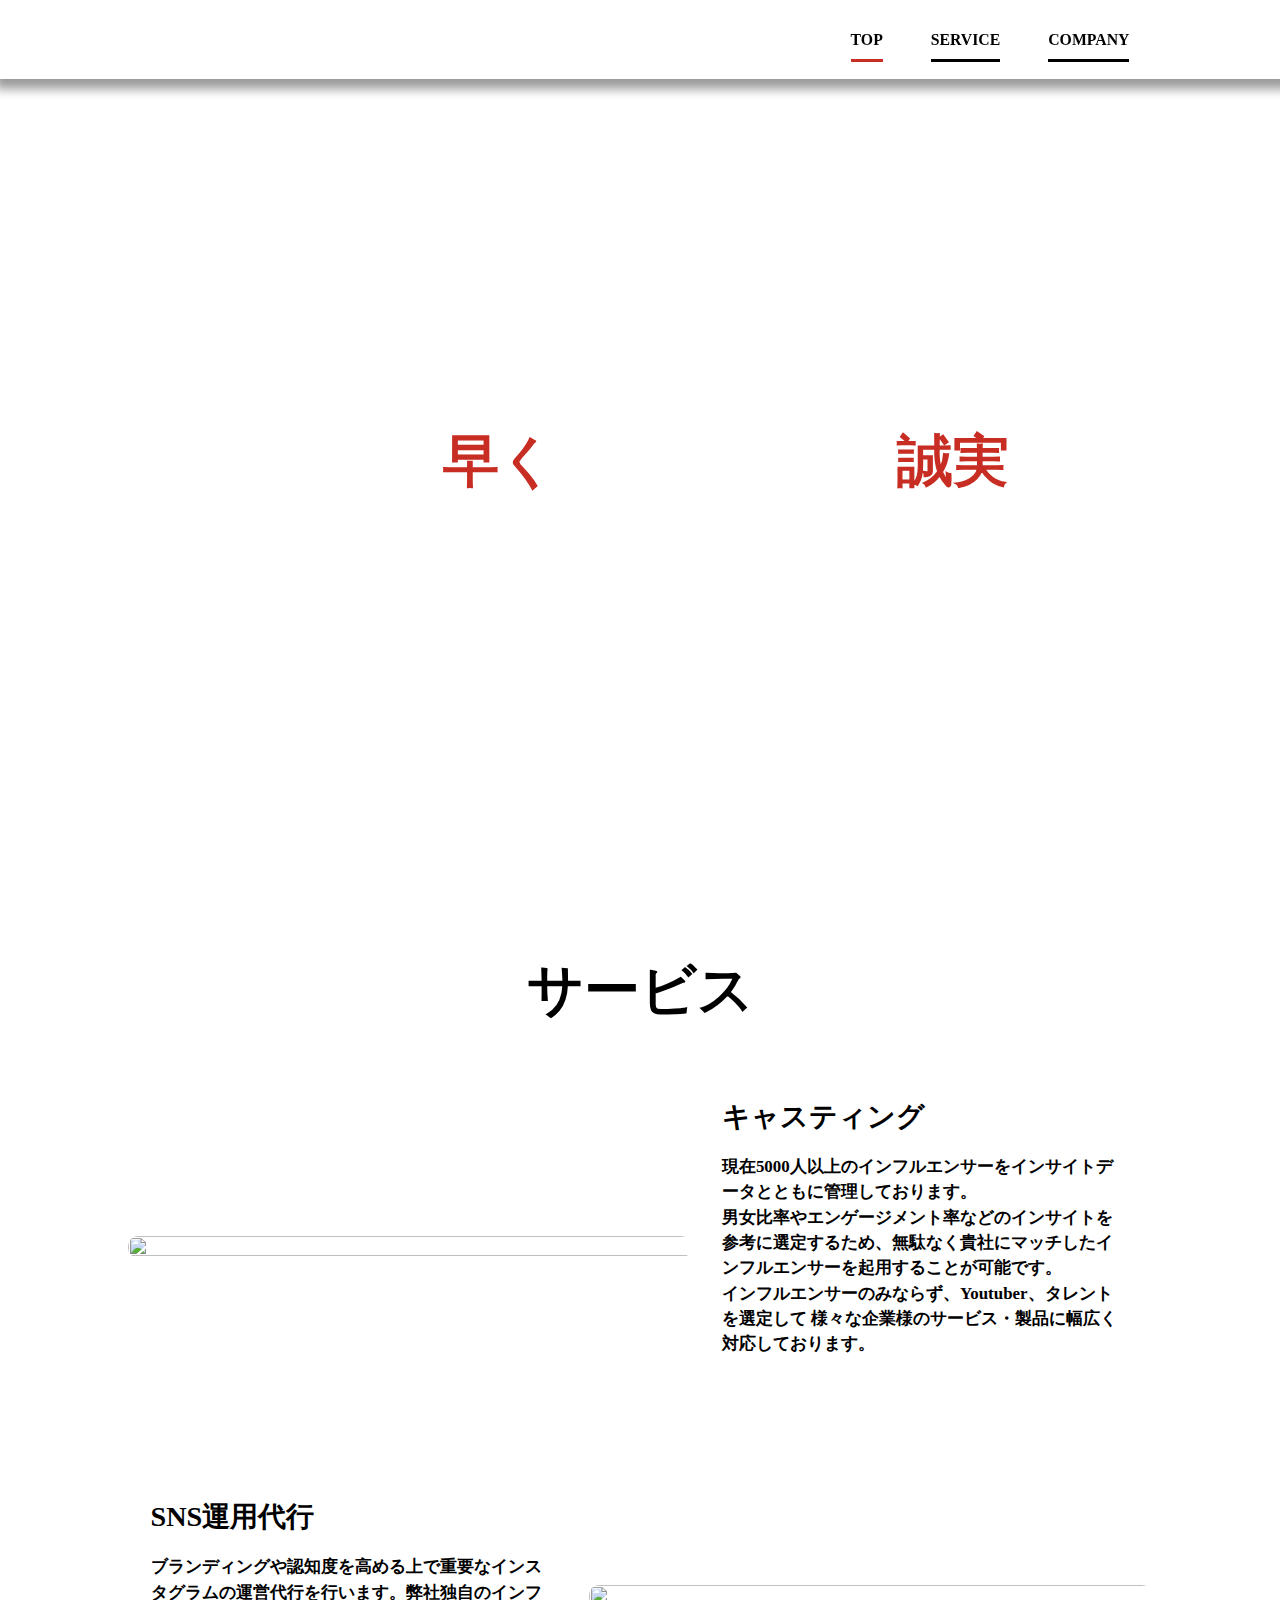
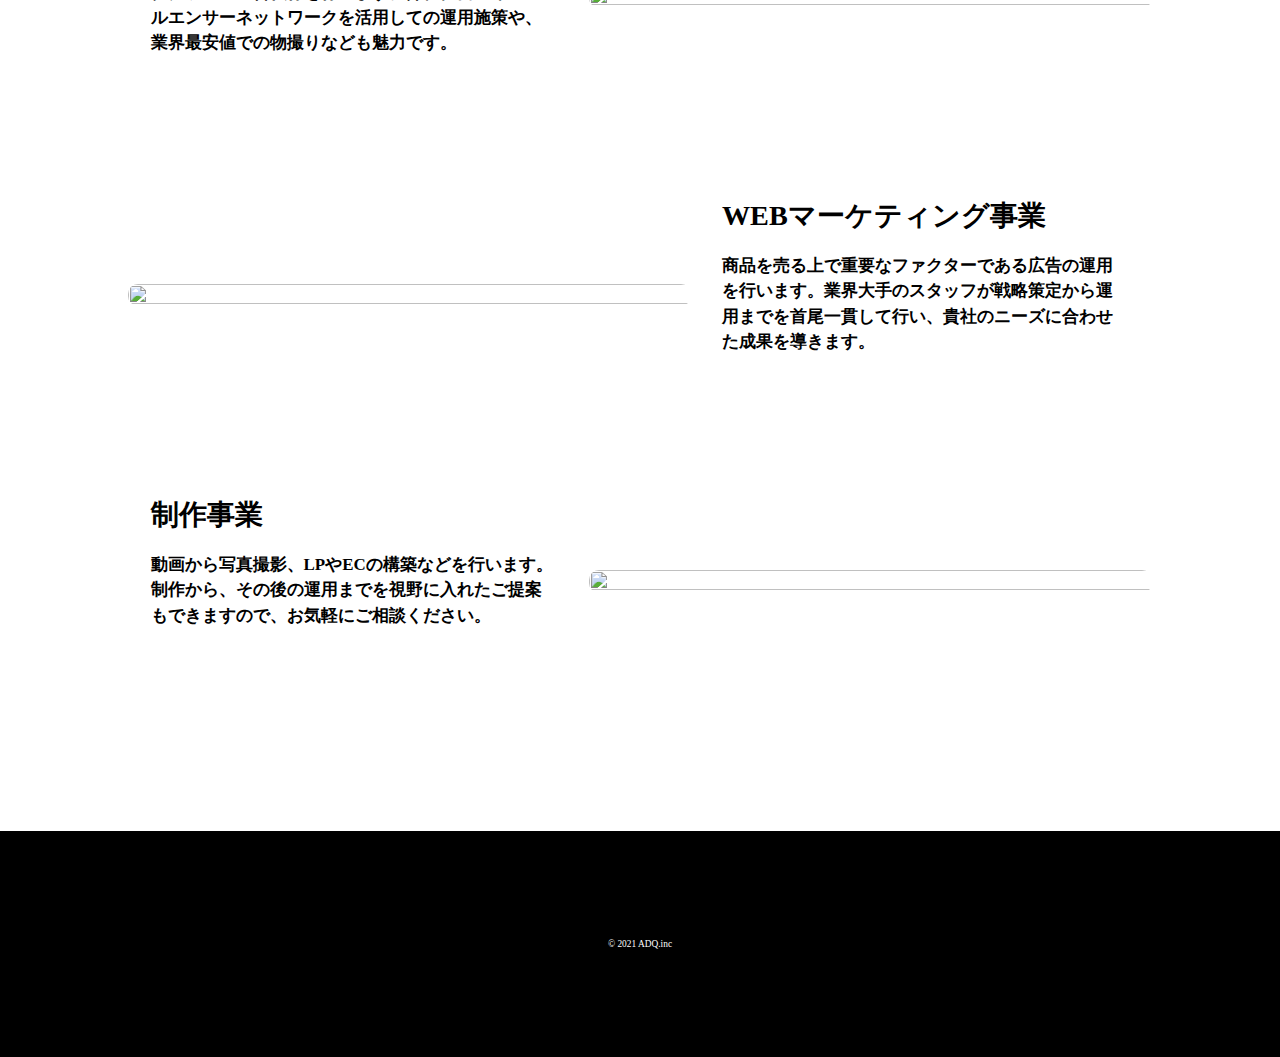
==== commit 4cb9901c: "add index.html" ====
--- a/index.html
+++ b/index.html
@@ -63,7 +63,6 @@
               <p class="description">
                 現在5000人以上のインフルエンサーをインサイトデータとともに管理しております。<br>男女比率やエンゲージメント率などのインサイトを参考に選定するため、無駄なく貴社にマッチしたインフルエンサーを起用することが可能です。<br>インフルエンサーのみならず、Youtuber、タレントを選定して
                 様々な企業様のサービス・製品に幅広く対応しております。</p>
-              <a class="btn" href="#">VIEW MORE</a>
             </div>
           </div>
         </div>
@@ -78,7 +77,6 @@
               <h2 class="ttl marker-animation">SNS運用代行</h2>
               <p class="description">
                 ブランディングや認知度を高める上で重要なインスタグラムの運営代行を行います。弊社独自のインフルエンサーネットワークを活用しての運用施策や、業界最安値での物撮りなども魅力です。</p>
-              <a class="btn" href="#">VIEW MORE</a>
             </div>
           </div>
         </div>
@@ -92,7 +90,6 @@
             <div class="content-right">
               <h2 class="ttl marker-animation">WEBマーケティング事業</h2>
               <p class="description">商品を売る上で重要なファクターである広告の運用を行います。業界大手のスタッフが戦略策定から運用までを首尾一貫して行い、貴社のニーズに合わせた成果を導きます。</p>
-              <a class="btn" href="#">VIEW MORE</a>
             </div>
           </div>
         </div>
@@ -107,7 +104,6 @@
               <h2 class="ttl marker-animation">制作事業</h2>
               <p class="description">
                 動画から写真撮影、LPやECの構築などを行います。制作から、その後の運用までを視野に入れたご提案もできますので、お気軽にご相談ください。</p>
-              <a class="btn" href="#">VIEW MORE</a>
             </div>
           </div>
         </div>
--- a/css/footer.css
+++ b/css/footer.css
@@ -3,7 +3,6 @@
   height: 20rem;
   background-color:var(--font-color-1);
   color:var(--font-color-2);
-  transform: translate3d(0,0,0);
 }
 footer > .wrapper{
   height: 100%;
--- a/css/top.css
+++ b/css/top.css
@@ -1,9 +1,9 @@
 /* トップビュー */
 
 .top-container {
-  padding-top: 7rem;
   width: 100vw;
-  height: 100vh;
+  height: calc(100vh - 7rem);
+  transform: translate3d(0,0,0);
 }
 
 .top-view video {
@@ -12,7 +12,7 @@
   left: 0;
   top: 7rem;
   width: 100vw;
-  height: 100vh;
+  height: calc(100vh - 7rem);
   object-fit: cover;
  }
 
@@ -21,7 +21,7 @@
   left: 0;
   top: 7rem;
   width: 100vw;
-  height: 100vh;
+  height: calc(100vh - 7rem);
   z-index: -99;
   display: flex;
   flex-direction: column;
@@ -153,32 +153,6 @@
   padding-bottom: 3rem;
 }
 
-.service .btn {
-  display: inline-block;
-  border: 2px solid var(--font-color-1);
-  border-radius: 5rem;
-  background-color: var(--base-color);
-  font-weight: bold;
-  color: var(--font-color-1);
-  line-height: 4.5rem;
-  padding: 0 1.5rem;
-  margin: 0 0 0 auto;
-  font-size: 1.5rem;
-  text-decoration: none;
-  box-shadow: 15px 15px 10px 2px var(--main-color);
-}
-
-.effect-fade {
-  opacity: 0;
-  transform: translate(0, 45px);
-  transition: all 300ms;
-}
-
-.effect-fade.effect-scroll {
-  opacity: 1;
-  transform: translate(0, 0);
-}
-
 @media screen and (max-width:1000px) {
 
   .service-wrapper {
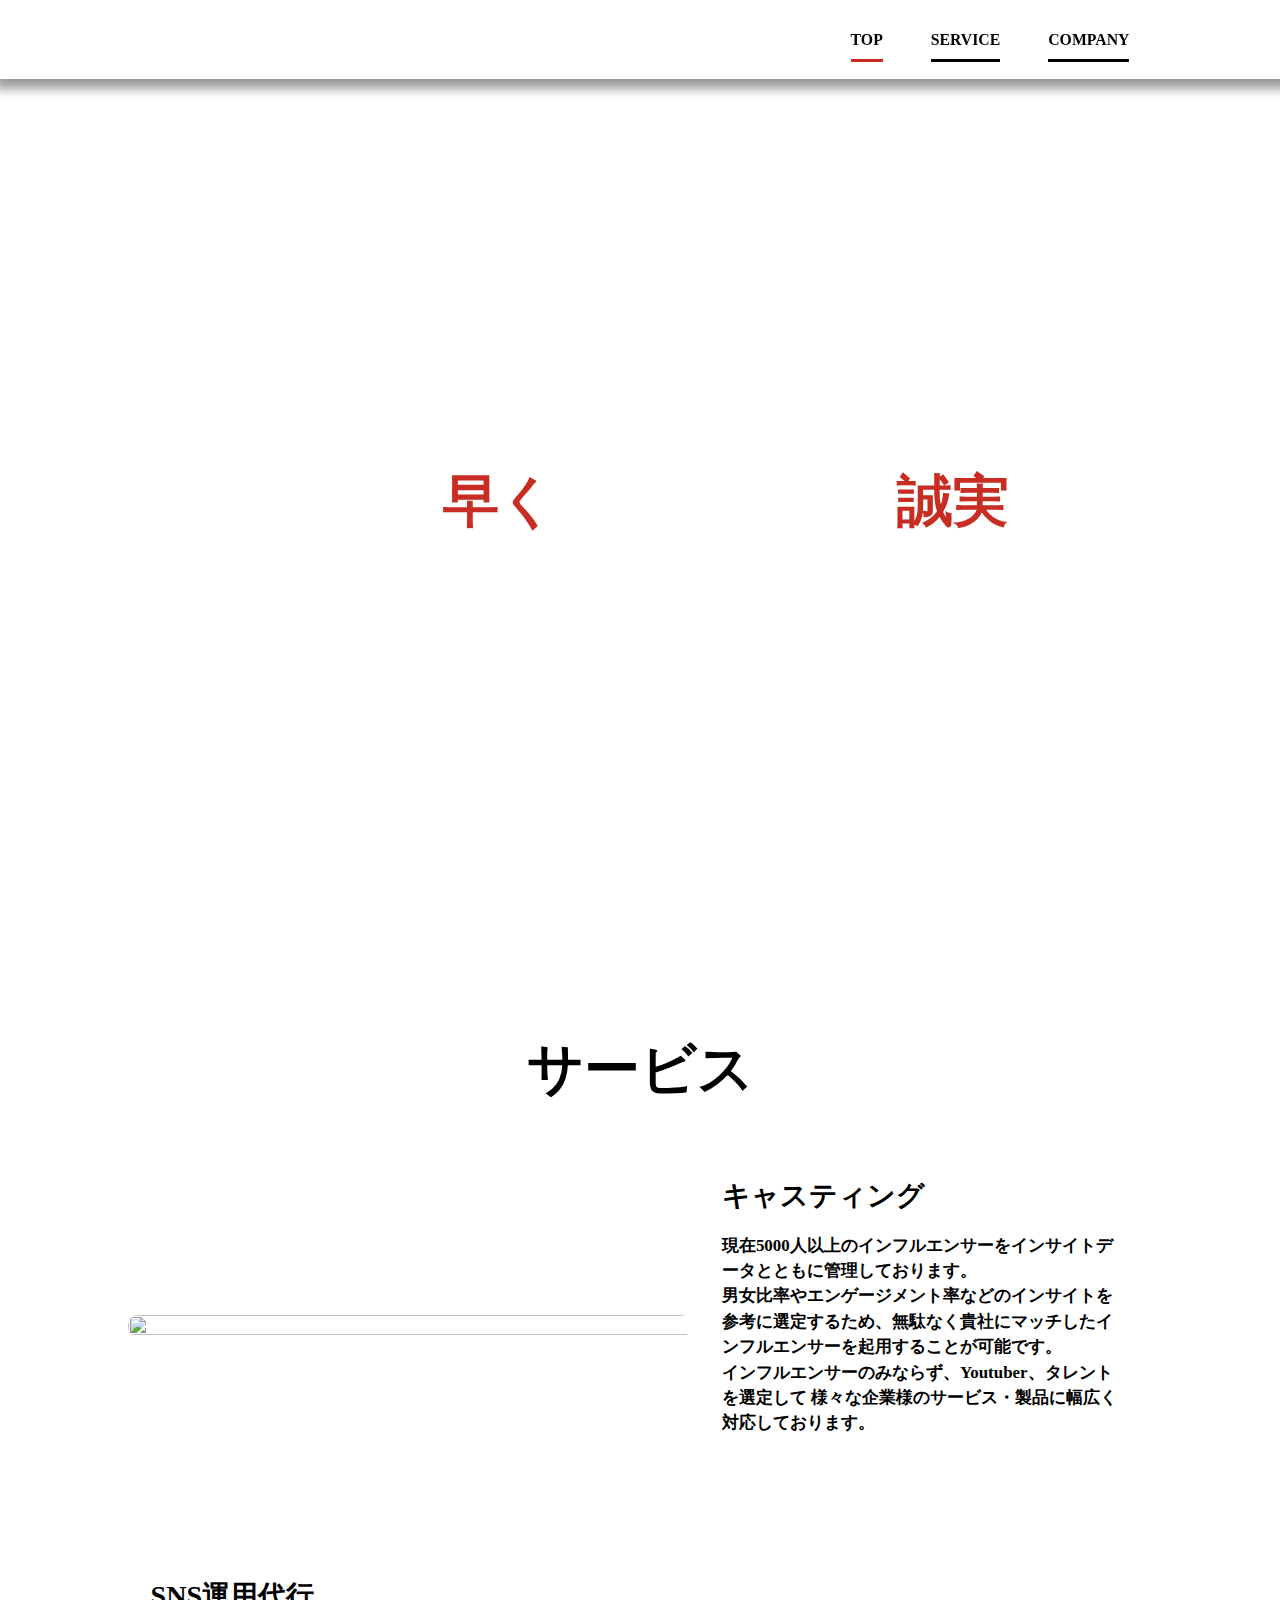
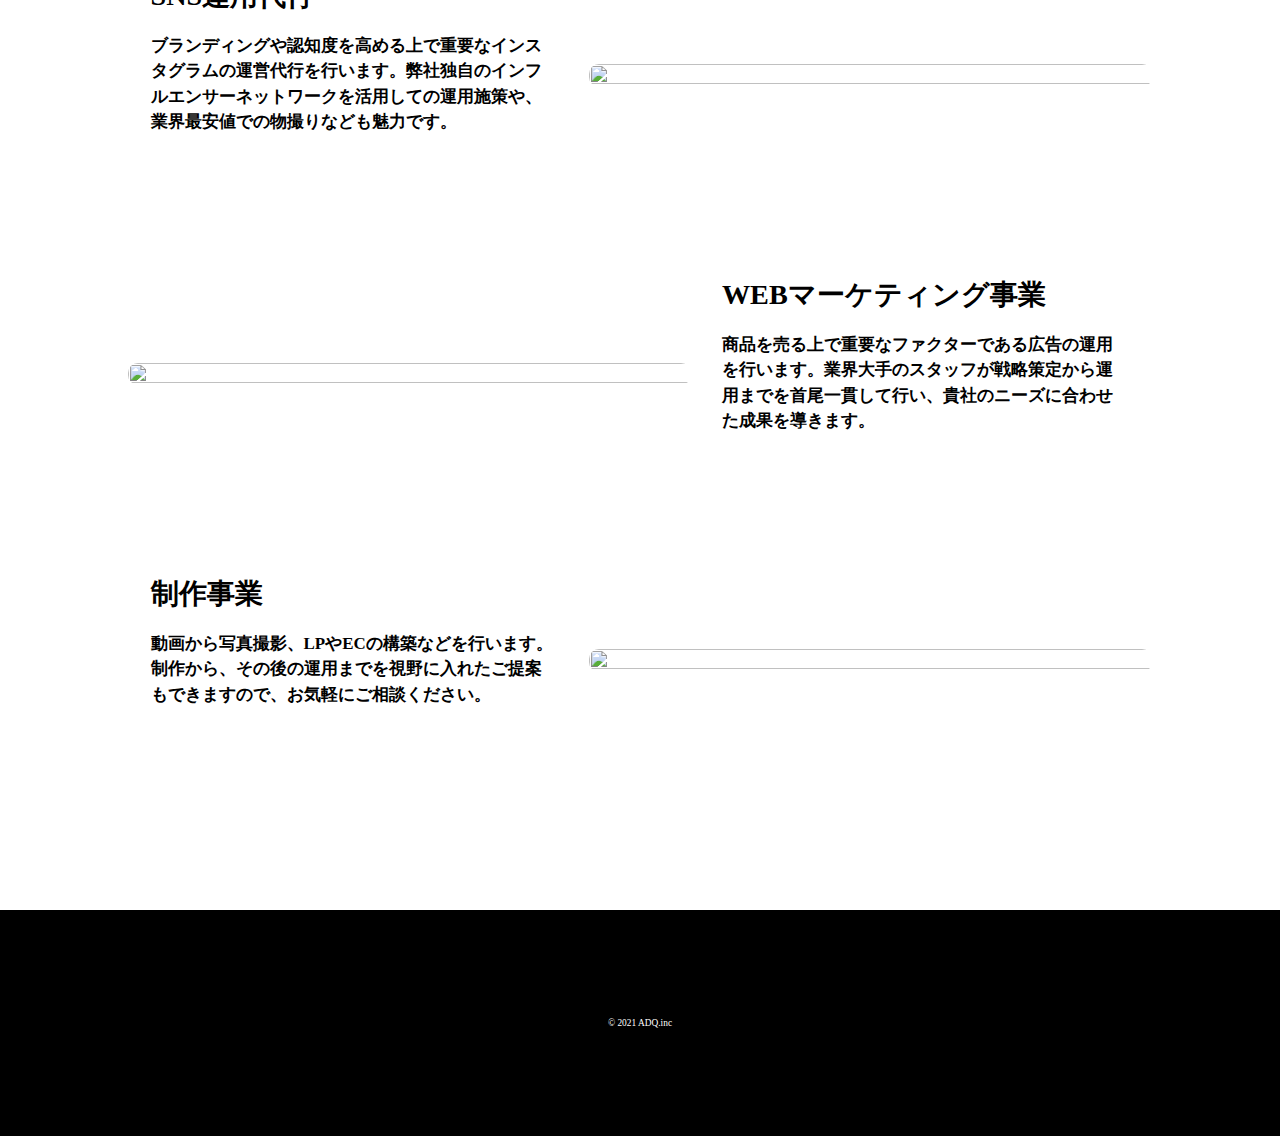
==== commit f538f0f3: "Add main.ico" ====
--- a/index.html
+++ b/index.html
@@ -5,6 +5,7 @@
   <meta charset="UTF-8">
   <meta name="viewport" content="width=device-width, initial-scale=1.0">
   <title>ADQ.inc</title>
+  <link rel="icon" href="img/main.ico">
   <link rel="stylesheet" href="css/Normalize.css">
   <link rel="stylesheet" href="css/base.css">
   <link rel="stylesheet" href="css/marker-animation.css">
--- a/css/top.css
+++ b/css/top.css
@@ -1,9 +1,7 @@
 /* トップビュー */
-
 .top-container {
   width: 100vw;
-  height: calc(100vh - 7rem);
-  transform: translate3d(0,0,0);
+  height: 100vh;
 }
 
 .top-view video {
@@ -12,7 +10,7 @@
   left: 0;
   top: 7rem;
   width: 100vw;
-  height: calc(100vh - 7rem);
+  height: 100vh;
   object-fit: cover;
  }
 
@@ -21,7 +19,7 @@
   left: 0;
   top: 7rem;
   width: 100vw;
-  height: calc(100vh - 7rem);
+  height: 100vh;
   z-index: -99;
   display: flex;
   flex-direction: column;
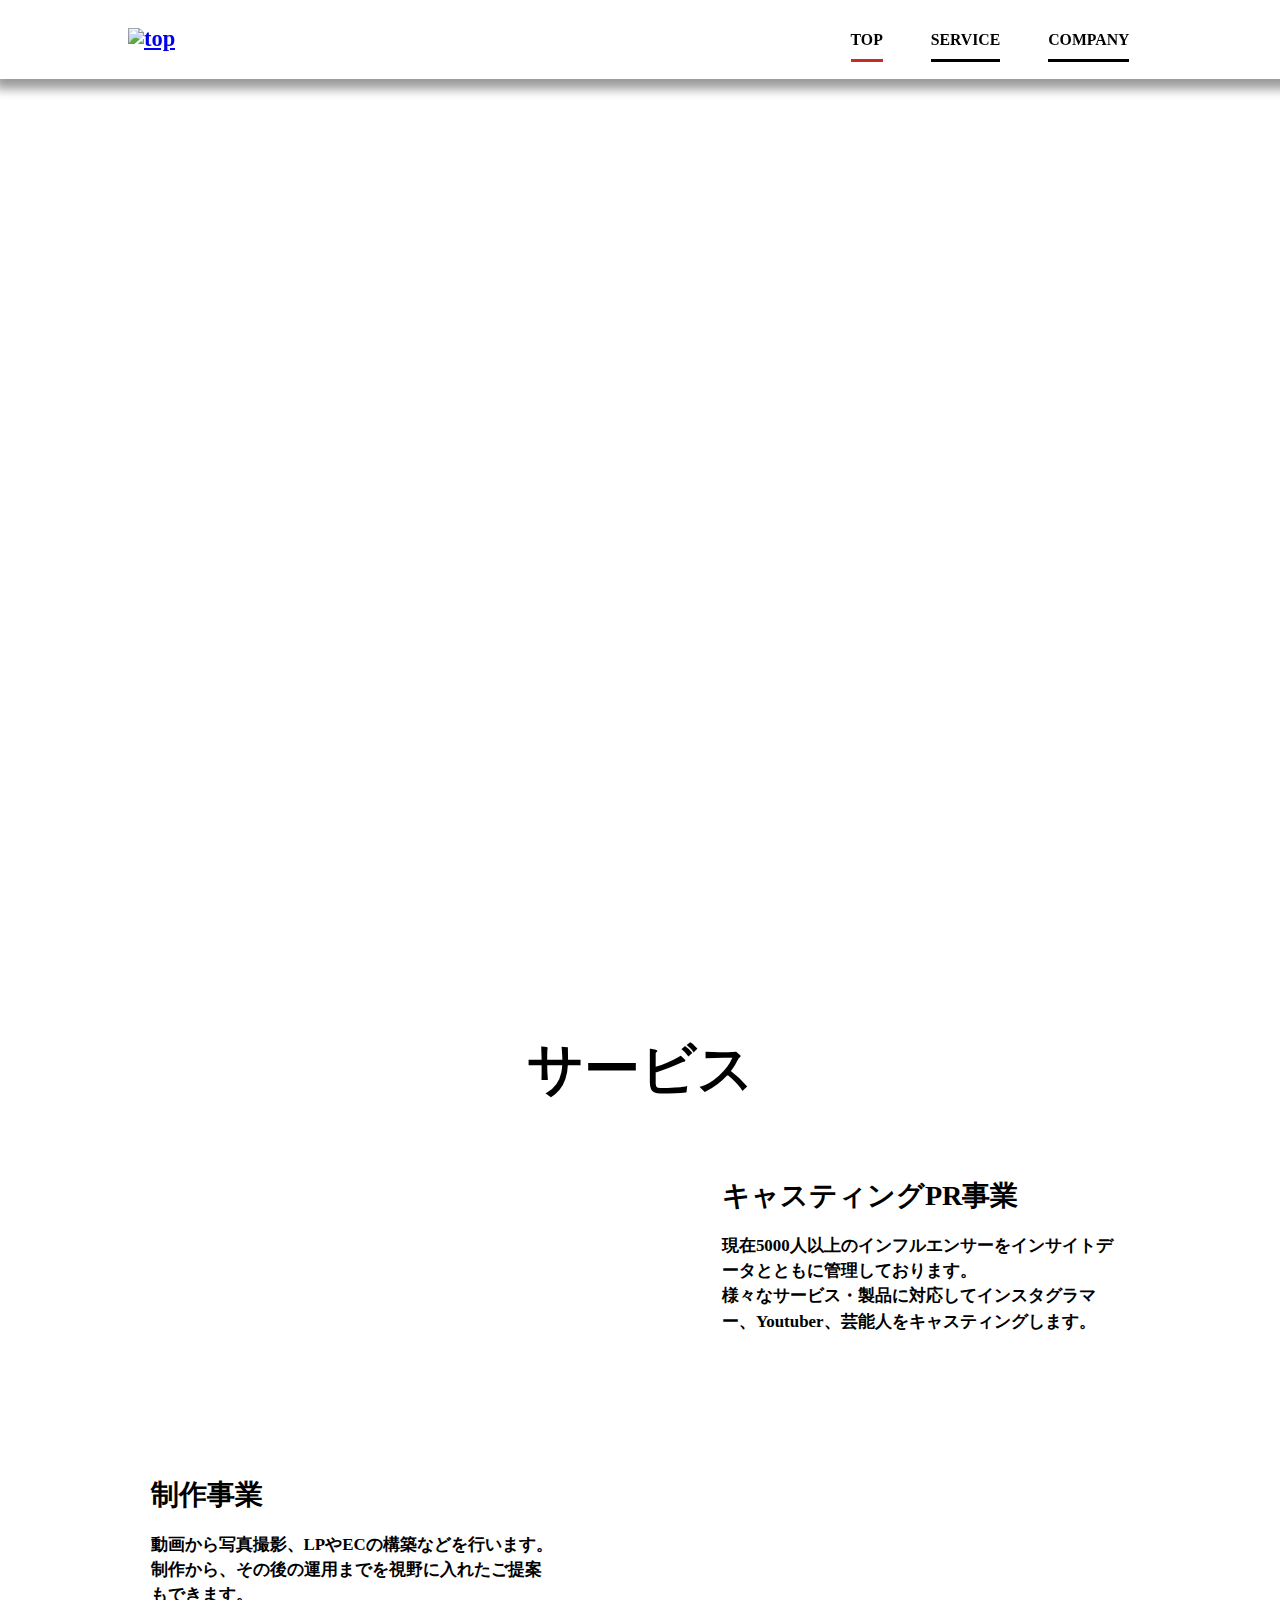
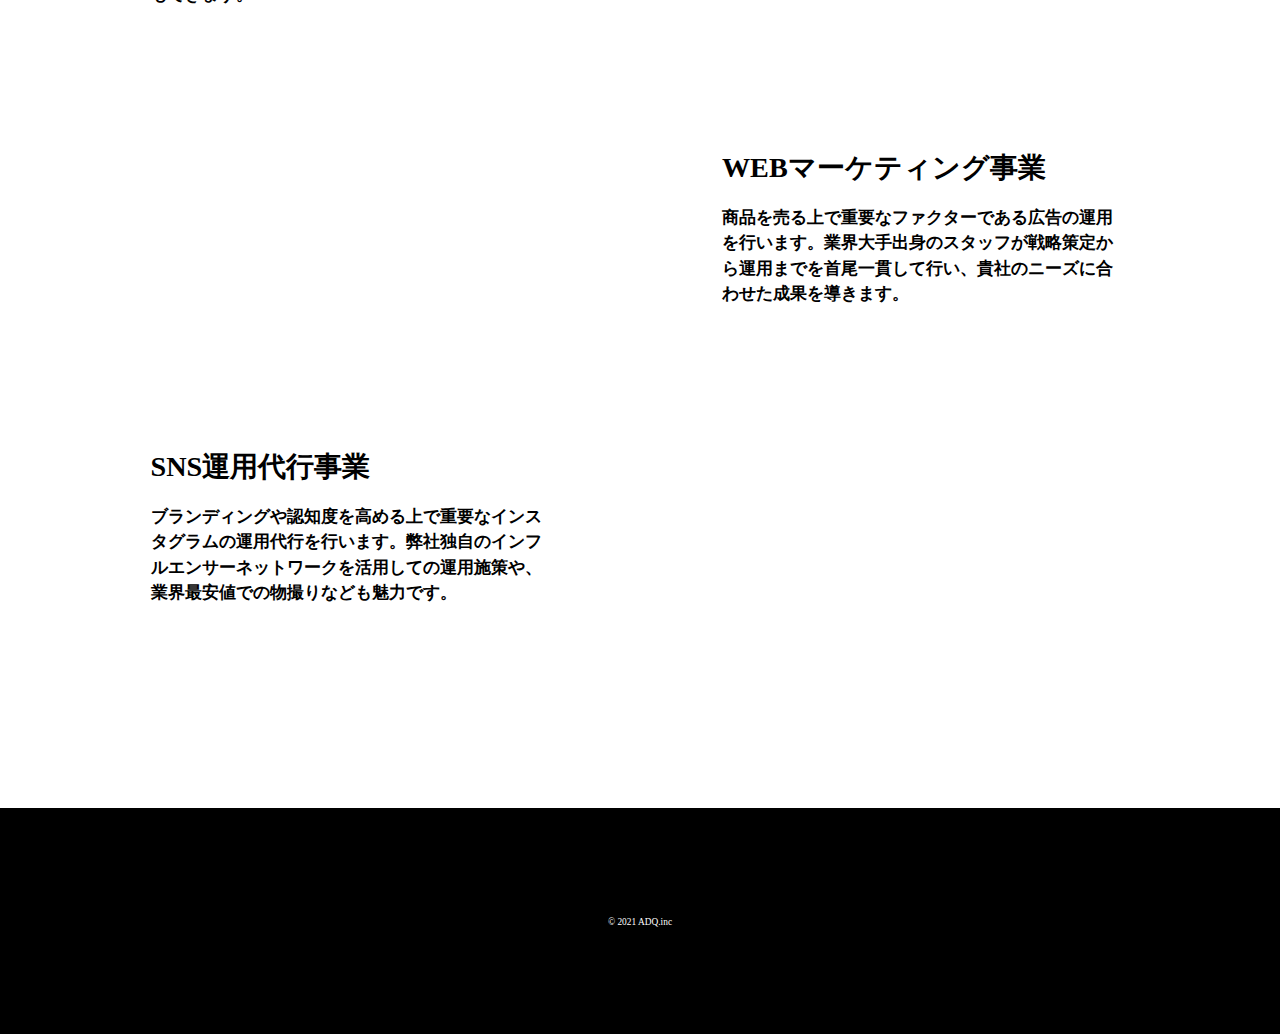
==== commit 47c2f2d1: "change casting" ====
--- a/index.html
+++ b/index.html
@@ -4,8 +4,9 @@
 <head>
   <meta charset="UTF-8">
   <meta name="viewport" content="width=device-width, initial-scale=1.0">
+  <meta property="og:image" content="img/header-logo.jpg">
   <title>ADQ.inc</title>
-  <link rel="icon" href="img/main.ico">
+  <link rel="icon" href="img/top.ico">
   <link rel="stylesheet" href="css/Normalize.css">
   <link rel="stylesheet" href="css/base.css">
   <link rel="stylesheet" href="css/marker-animation.css">
@@ -20,9 +21,11 @@
 <body>
   <header>
     <div class="container">
-      <a href="index.html" class="logo">
-        <img src="img/header-logo.jpg" alt="">
-      </a>
+      <h1>
+        <a href="index.html" class="logo">
+          <img src="img/header-logo.jpg" alt="top">
+        </a>
+      </h1>
       <nav class="header-nav">
         <li><a class="now-page" href="index.html">TOP</a></li>
         <li><a href="index.html#service-wrapper">SERVICE</a></li>
@@ -33,15 +36,15 @@
 
   <main>
     <!-- トップビュー -->
-    <div class="top-view">
+    <div id="top-view" class="top-view">
       <div class="top-container">
         <video autoplay playsinline loop muted poster="img/sample.png">
-          <source src="video/sample.mp4" type="video/mp4" />
+          <source src="video/top-view.mp4" type="video/mp4" />
           <img src="img/sample.png">
         </video>
         <div class="ttls">
-          <h1 class="ttl">どこよりも<span class="emphasis">早く</span>、どこよりも<span class="emphasis">誠実</span>に。</h1>
-          <p class="sub-ttl">ハイクオリティなサービスを世界一丁寧に。</p>
+          <h2 class="ttl">Speedy and Sincerely</h2>
+          <p class="sub-ttl">in pursuit of the services that meet your needs</p>
         </div>
       </div>
     </div>
@@ -50,7 +53,7 @@
       <!-- サービスタイトル -->
       <div class="service-ttl-wrapper">
         <div class="container">
-          <h1 class="service-ttl marker-animation">サービス</h1>
+          <h2 class="service-ttl marker-animation">サービス</h2>
         </div>
       </div>
 
@@ -58,12 +61,40 @@
       <section id="casting" class="service odd casting">
         <div class="container">
           <div class="content">
-            <img class="content-left" src="img/sample.png" alt="">
+            <img class="content-left" src="img/casting.jpg" alt="">
             <div class="content-right">
-              <h2 class="ttl marker-animation">キャスティング</h2>
+              <h3 class="ttl marker-animation">キャスティングPR事業</h3>
               <p class="description">
-                現在5000人以上のインフルエンサーをインサイトデータとともに管理しております。<br>男女比率やエンゲージメント率などのインサイトを参考に選定するため、無駄なく貴社にマッチしたインフルエンサーを起用することが可能です。<br>インフルエンサーのみならず、Youtuber、タレントを選定して
-                様々な企業様のサービス・製品に幅広く対応しております。</p>
+                現在5000人以上のインフルエンサーをインサイトデータとともに管理しております。<br>様々なサービス・製品に対応してインスタグラマー、Youtuber、芸能人をキャスティングします。
+              </p>
+            </div>
+          </div>
+        </div>
+      </section>
+
+      <!-- 広告制作事業 -->
+      <section id="advertising-production" class="service even advertising-production">
+        <div class="container">
+          <div class="content">
+            <img class="content-left" src="img/ad-pro.jpg" alt="">
+            <div class="content-right">
+              <h3 class="ttl marker-animation">制作事業</h3>
+              <p class="description">
+                動画から写真撮影、LPやECの構築などを行います。制作から、その後の運用までを視野に入れたご提案もできます。</p>
+            </div>
+          </div>
+        </div>
+      </section>
+
+      <!-- 広告運用 -->
+      <section id="advertising-operation" class="service odd advertising-operation">
+        <div class="container">
+          <div class="content">
+            <img class="content-left" src="img/ad-ope.jpg" alt="">
+            <div class="content-right">
+              <h3 class="ttl marker-animation">WEBマーケティング事業</h3>
+              <p class="description">商品を売る上で重要なファクターである広告の運用を行います。業界大手出身のスタッフが戦略策定から運用までを首尾一貫して行い、貴社のニーズに合わせた成果を導きます。
+              </p>
             </div>
           </div>
         </div>
@@ -73,46 +104,21 @@
       <section id="sns" class="service even sns">
         <div class="container">
           <div class="content">
-            <img class="content-left" src="img/sample.png" alt="">
+            <img class="content-left" src="img/sns.jpg" alt="">
             <div class="content-right">
-              <h2 class="ttl marker-animation">SNS運用代行</h2>
+              <h3 class="ttl marker-animation">SNS運用代行事業</h3>
               <p class="description">
-                ブランディングや認知度を高める上で重要なインスタグラムの運営代行を行います。弊社独自のインフルエンサーネットワークを活用しての運用施策や、業界最安値での物撮りなども魅力です。</p>
+                ブランディングや認知度を高める上で重要なインスタグラムの運用代行を行います。弊社独自のインフルエンサーネットワークを活用しての運用施策や、業界最安値での物撮りなども魅力です。</p>
             </div>
           </div>
         </div>
       </section>
 
-      <!-- 広告運用 -->
-      <section id="advertising-operation" class="service odd advertising-operation">
-        <div class="container">
-          <div class="content">
-            <img class="content-left" src="img/sample.png" alt="">
-            <div class="content-right">
-              <h2 class="ttl marker-animation">WEBマーケティング事業</h2>
-              <p class="description">商品を売る上で重要なファクターである広告の運用を行います。業界大手のスタッフが戦略策定から運用までを首尾一貫して行い、貴社のニーズに合わせた成果を導きます。</p>
-            </div>
-          </div>
-        </div>
-      </section>
 
-      <!-- 広告制作事業 -->
-      <section id="advertising-production" class="service even advertising-production">
-        <div class="container">
-          <div class="content">
-            <img class="content-left" src="img/sample.png" alt="">
-            <div class="content-right">
-              <h2 class="ttl marker-animation">制作事業</h2>
-              <p class="description">
-                動画から写真撮影、LPやECの構築などを行います。制作から、その後の運用までを視野に入れたご提案もできますので、お気軽にご相談ください。</p>
-            </div>
-          </div>
-        </div>
-      </section>
     </div>
 
   </main>
-  <footer>
+  <footer id="footer">
     <div class="wrapper">
       <p><small>&copy; 2021 ADQ.inc</small></p>
     </div>
--- a/css/top.css
+++ b/css/top.css
@@ -2,11 +2,12 @@
 .top-container {
   width: 100vw;
   height: 100vh;
+  translate: 3d(0,0,0);
 }
 
 .top-view video {
   position: fixed;
-  z-index: -100;
+  z-index: -3;
   left: 0;
   top: 7rem;
   width: 100vw;
@@ -20,7 +21,7 @@
   top: 7rem;
   width: 100vw;
   height: 100vh;
-  z-index: -99;
+  z-index: -2;
   display: flex;
   flex-direction: column;
   justify-content: center;
@@ -111,7 +112,6 @@
 }
 
 .service .content-left {
-  height: 100%;
   width: 60rem;
   max-width: 55%;
   border-radius: 10px;
@@ -165,8 +165,8 @@
     flex-direction: column;
   }
 
-  .service .content-left {
-    width: 100%;
+  .service img.content-left {
+    max-width: 100%;
   }
 
   .service .content-right {
